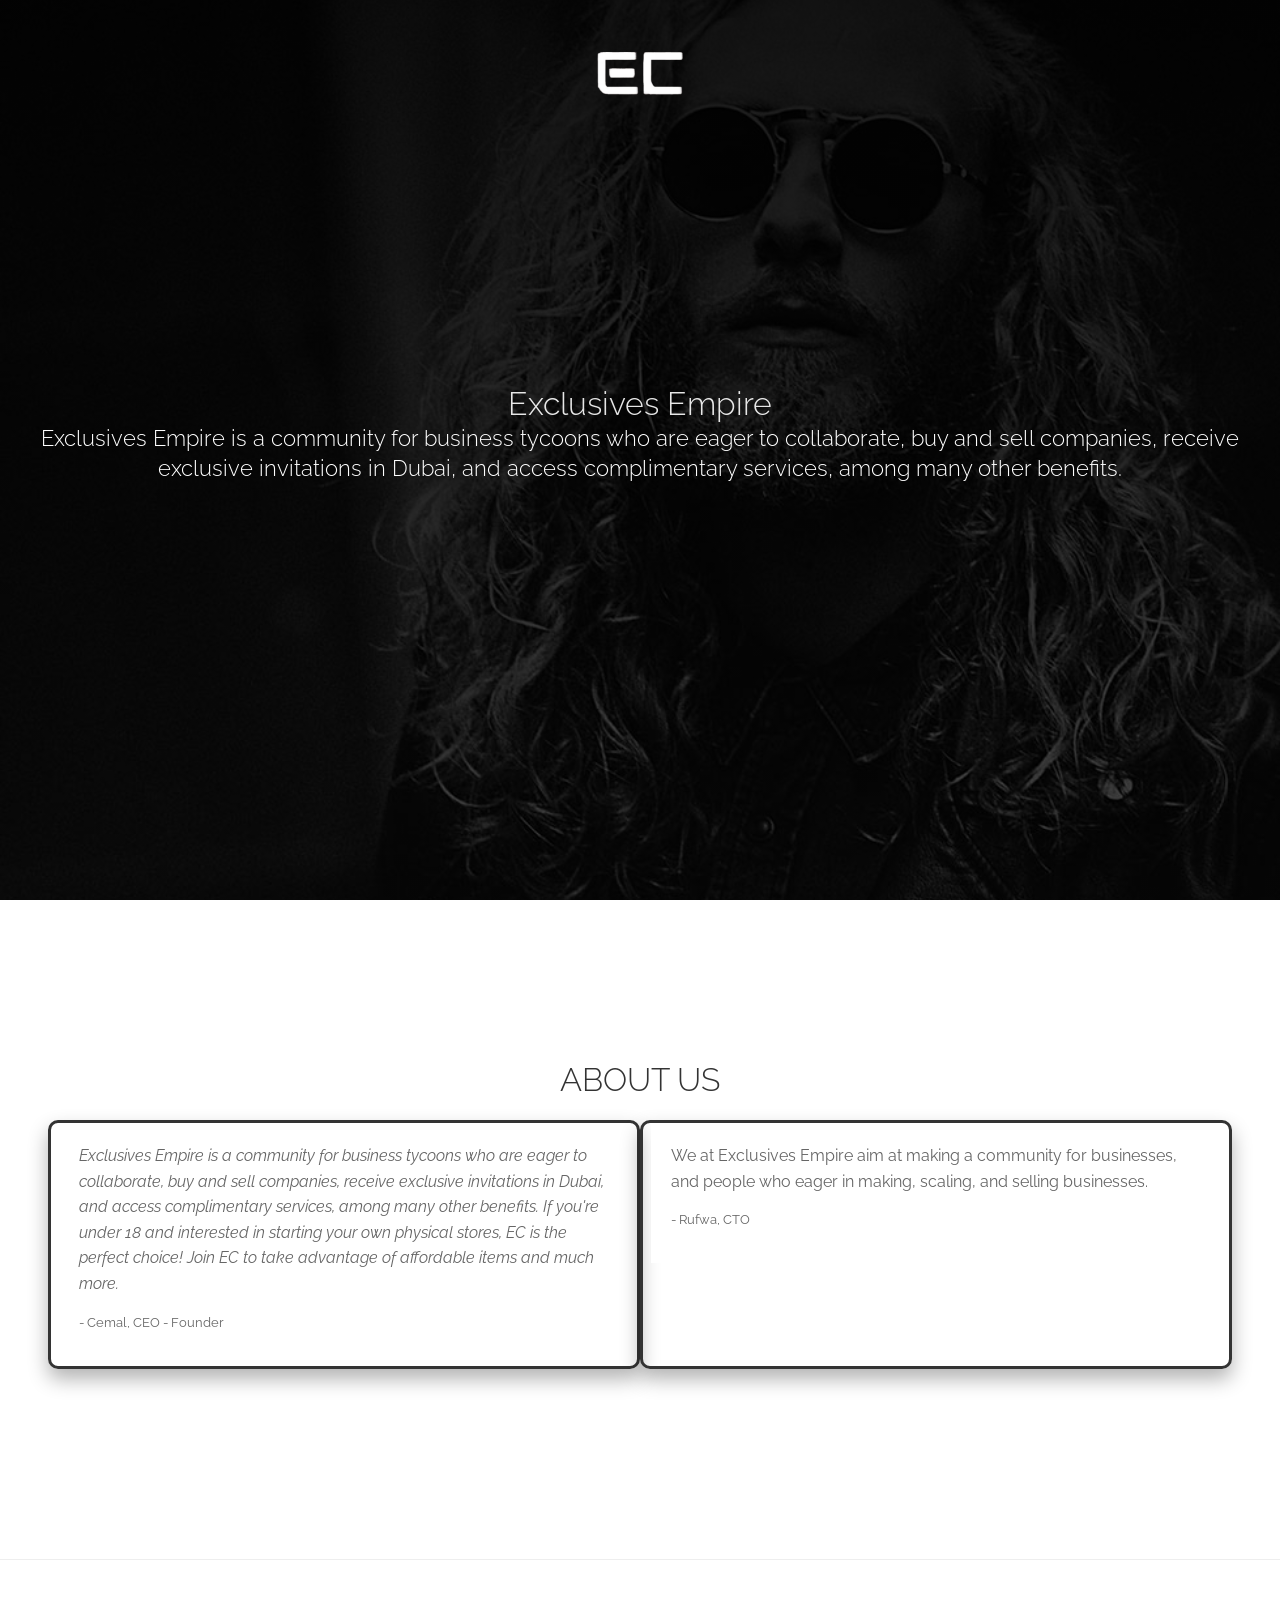
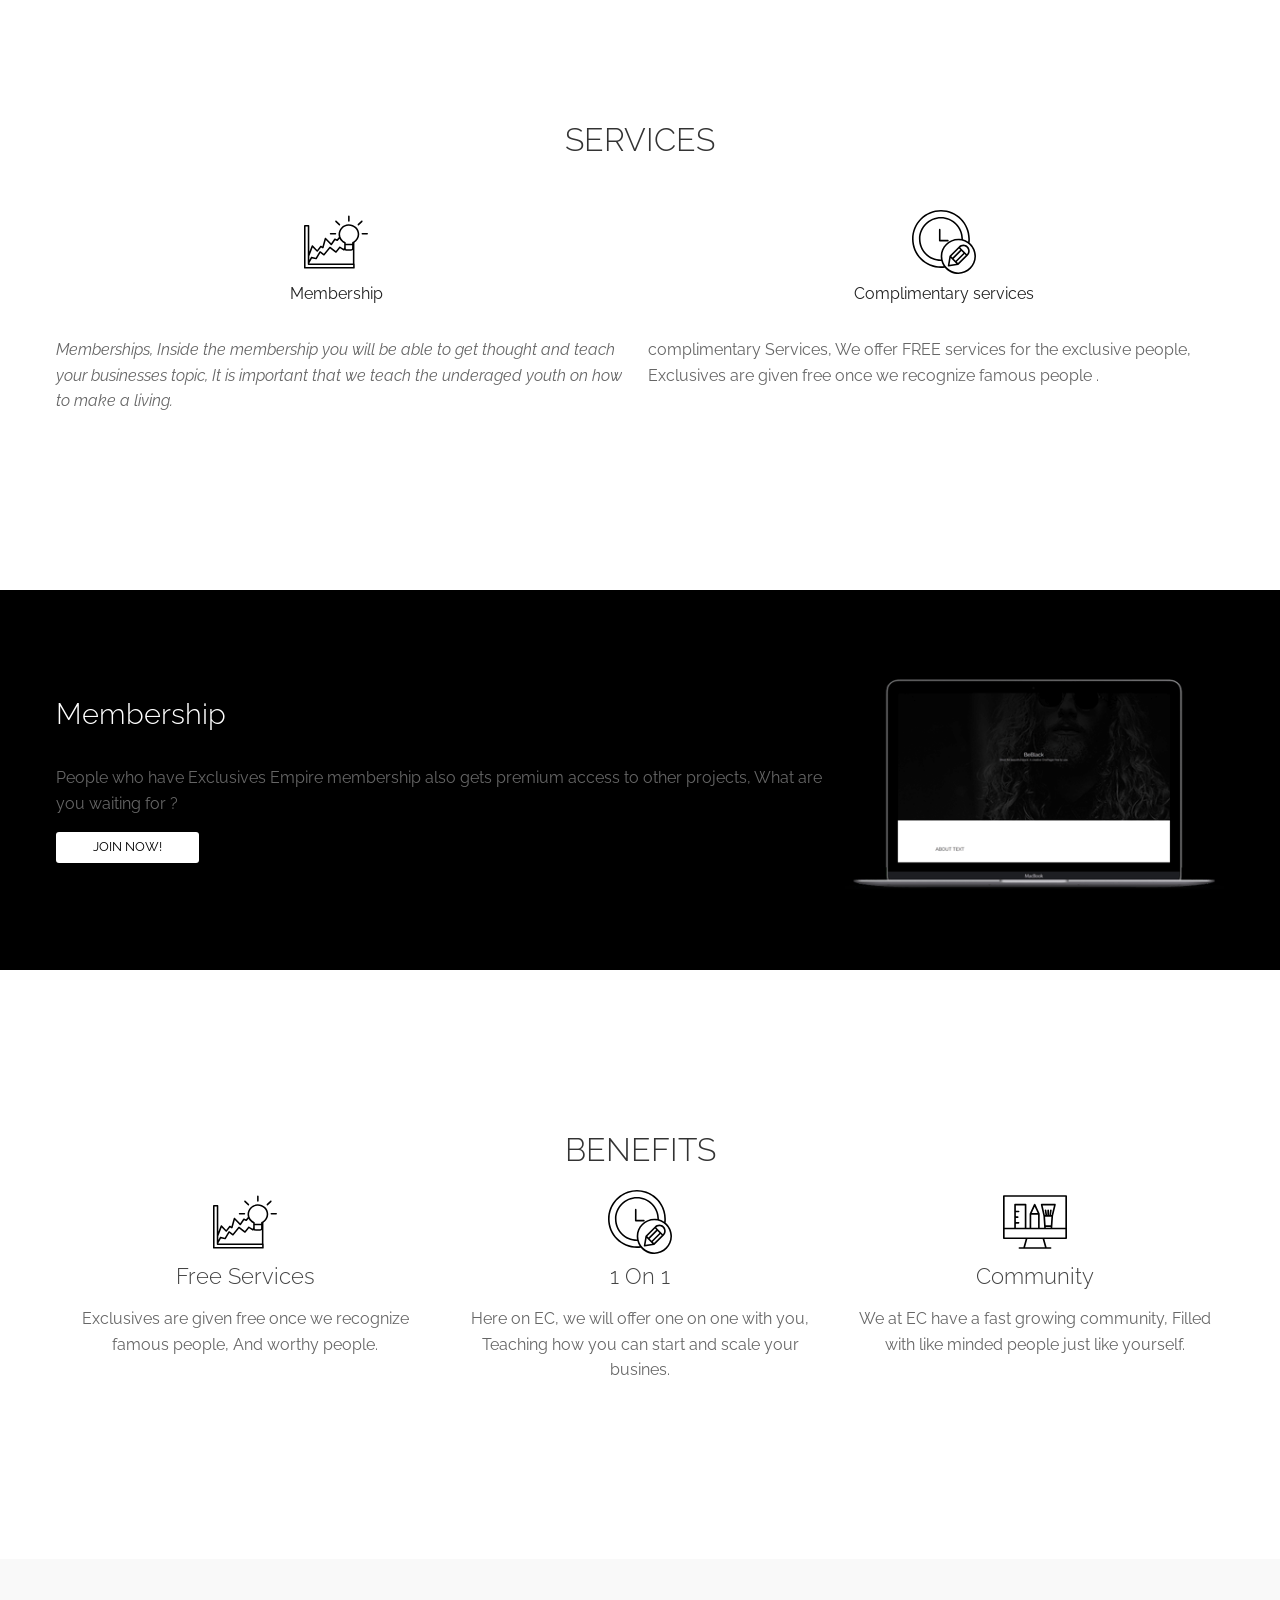
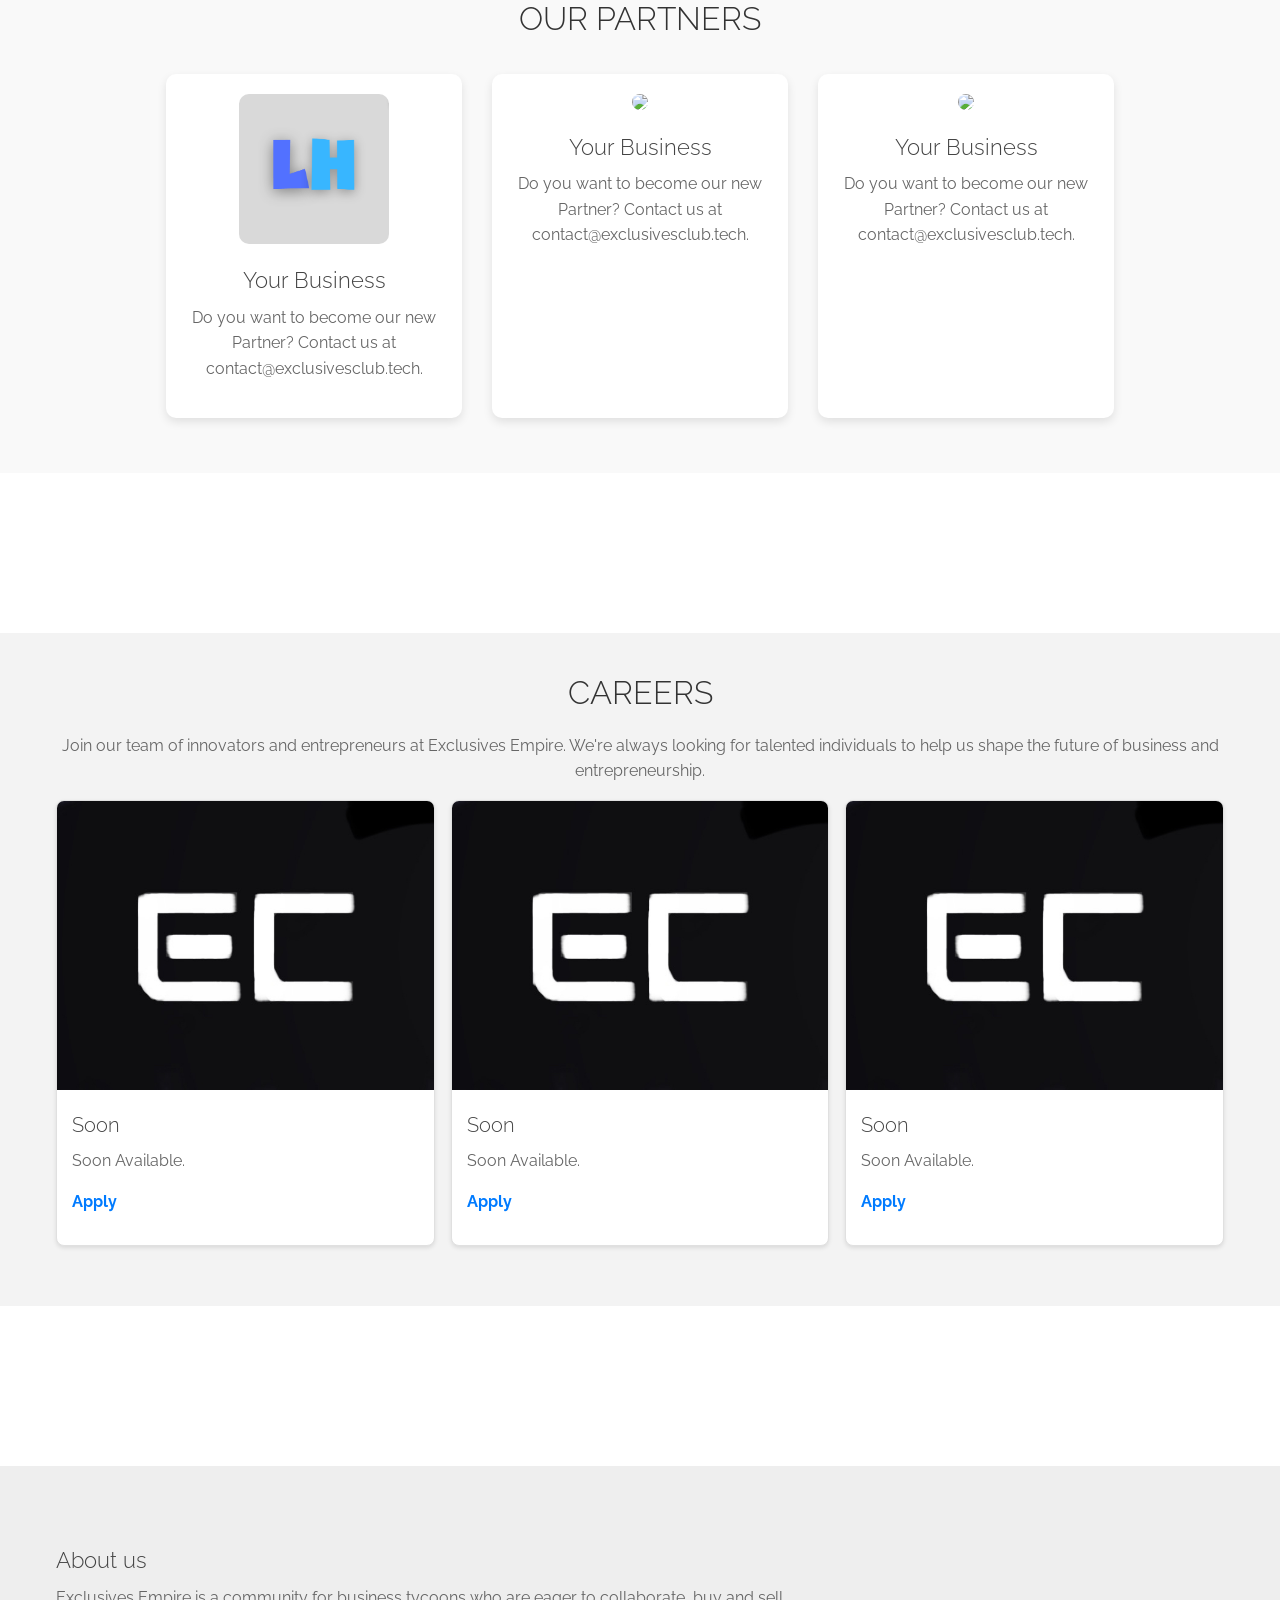
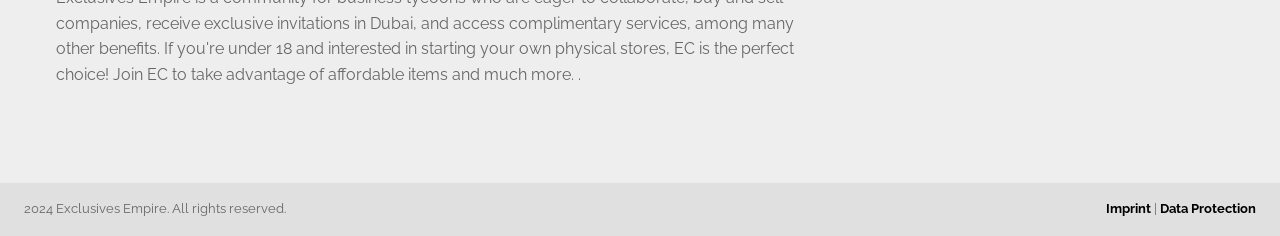
==== index.html @ 93f471e4 "first commit" ====
<!DOCTYPE html>
<html lang="de-DE" prefix="og: http://ogp.me/ns#">
    <meta charset="UTF-8">
    <title>Exclusives Empire</title>
    <link rel="icon" type="image/png" sizes="32x32" href="img/favicon.png">
    <link rel="stylesheet" type="text/css" href="css/normalize.min.css" media="all" />
    <link href="https://fonts.googleapis.com/css?family=Raleway&display=swap" rel="stylesheet">
    <link rel="stylesheet" type="text/css" href="css/flexboxgrid.css" media="all" />
    <link rel="stylesheet" type="text/css" href="css/theme.css" media="all" />
<meta name="viewport" content="width=device-width, initial-scale=1.0" />
</head>
<body>
    <header class="fade-in">
        <div class="navigation-bar flex middle-xs">
            <img src="img/eclogo.png" class="logo">
            <nav class="end-xs">
                <ul>
                    <li><a href="/index.html">Home</a></li>
                    <li><a href="/client-area.html">Membership</a></li>
                    <li><a href="/child-orgs.html">Child Organizations</a></li>
                    <li><a href="/news.html">News</a></li>



                </ul>
            </nav>
        </div>
        <div class="hero flex middle-xs" style="background-image: linear-gradient(rgba(0, 0, 0, 0.9), rgba(0, 0, 0, 0.7)), url('img/hero-image.jpg');
    ">
    <div class="hero-text ">
        <h1>Exclusives Empire</h1>
        <h4>Exclusives Empire is a community for business tycoons who are eager to collaborate, buy and sell companies, receive exclusive invitations in Dubai, and access complimentary services, among many other benefits.</h4>
    </div>
</div>
</header>
<div class="wrapper">
    <main>
        <section class="intro" id="about-us">
            <div class="container">
                <div class="row">
                    <div class="col-md center-xs">
                        <h2 class="section-title">About Us</h2>
                    </div>
                </div>
                <div class="row about-frames">
                    <div class="col-md-6 about-frame">
                        <div class="about-frame-content">
                            <p class="highlight">Exclusives Empire is a community for business tycoons who are eager to collaborate, buy and sell companies, receive exclusive invitations in Dubai, and access complimentary services, among many other benefits. If you're under 18 and interested in starting your own physical stores, EC is the perfect choice! Join EC to take advantage of affordable items and much more.</p>
                            <p class="author">- Cemal, CEO - Founder</p>
                        </div>
                    </div>
                    <div class="col-md-6 about-frame">
                        <div class="about-frame-content">
                            <p>We at Exclusives Empire aim at making a community for businesses, and people who eager in making, scaling, and selling businesses.</p>
                            <p class="author">- Rufwa, CTO</p>
                        </div>
                    </div>
                </div>
            </div>
        </section>
        
        <hr/>
        <section class="services" id="services">
            <div class="container">
                <div class="row">
                    <div class="col-md-12 center-xs">
                        <h2 class="section-title">Services</h2>
                    </div>
                </div>
                <div class="row icon-row">
                    <div class="col-xs center-xs">
                        <img src="img/001-achievement.svg" class="icon"><br/>
                        Membership
                    </div>
                    <div class="col-xs center-xs">
                        <img src="img/002-pencil.svg" class="icon"><br/>
                        Complimentary services
                    </div>

                </div>
                <div class="row margin-bottom ">
                    <div class="col-md">
                        <p class="highlight">Memberships, Inside the membership you will be able to get thought and teach your businesses topic, It is important that we teach the underaged youth on how to make a living.</p>
                    </div>
                    <div class="col-md">
                        <p>complimentary Services, We offer FREE services for the exclusive people, Exclusives are given free once we recognize famous people
                            .</p>
                    </div>
                </div>
            </div>
        </section>
        <section class="cta middle-xs">
            <div class="container">
                <div class="row middle-md">
                    <div class="col-md-8">
                        <h2>Membership</h2>
                        <p>People who have Exclusives Empire membership also gets premium access to other projects, What are you waiting for ?</p>
                        <a href="client-area.html"><button class="light">Join Now!</button></a>
                    </div>
                    <div class="col-md-4">
                        <img src="img/cta-display.png" class="display">
                    </div>
                </div>
            </div>
        </section>

            <section class="blurbs" id="benefits">
                <div class="container">
                    <div class="row">
                        <div class="col-md center-xs">
                            <h2 class="section-title">Benefits</h2>
                        </div>
                    </div>
                    <div class="row margin-bottom-small center-xs">
                        <div class="col-md">
                            <img src="img/001-achievement.svg" class="icon ">
                            <h3>Free Services</h3>
                            <p>Exclusives are given free once we recognize famous people, And worthy people.</p>
                        </div>
                        <div class="col-md">
                            <img src="img/002-pencil.svg" class="icon">
                            <h3>1 On 1</h3>
                            <p>Here on EC, we will offer one on one with you, Teaching how you can start and scale your busines. </p>
                        </div>
                        <div class="col-md">
                            <img src="img/003-idea.svg" class="icon">
                            <h3>Community</h3>
                            <p>We at EC have a fast growing community, Filled with like minded people just like yourself. </p>
                        </div>
                    </div>
                    </div>
                </div>
            </section>

            <section class="partners" id="partners">
                <div class="container">
                  <div class="row">
                    <div class="col-md center-xs">
                      <h2 class="section-title">Our Partners</h2>
                    </div>
                  </div>
                  <div class="row margin-bottom-small center-xs">
                    <div class="col-md-3 partner-card">
                      <img src="img/lunalogo.png" class="partner-logo">
                      <h3>Your Business</h3>
                      <p>Do you want to become our new Partner? Contact us at contact@exclusivesclub.tech.</p>
                    </div>
                    <div class="col-md-3 partner-card">
                      <img src="img/partner2-logo.png" class="partner-logo">
                      <h3>Your Business</h3>
                      <p>Do you want to become our new Partner? Contact us at contact@exclusivesclub.tech.</p>
                    </div>
                    <div class="col-md-3 partner-card">
                      <img src="img/partner2-logo.png" class="partner-logo">
                      <h3>Your Business</h3>
                      <p>Do you want to become our new Partner? Contact us at contact@exclusivesclub.tech.</p>
                    </div>
              </section>
              

            <section class="careers" id="careers">
                <div class="container">
                    <div class="row">
                        <div class="col-md center-xs">
                            <h2 class="section-title">Careers</h2>
                        </div>
                    </div>
                    <div class="row margin-bottom-small center-xs">
                        <div class="col-md-12">
                            <p>Join our team of innovators and entrepreneurs at Exclusives Empire. We're always looking for talented individuals to help us shape the future of business and entrepreneurship.</p>
                        </div>
                    </div>
            
                    <div class="row job-listing">
                        <div class="col-md-4">
                            <div class="card">
                                <img src="img/eclogowb.jpeg" class="card-img-top" alt="Job 1">
                                <div class="card-body">
                                    <h3 class="card-title">Soon</h3>
                                    <p class="card-text">Soon Available.</p>
                                    <p><a href="mailto:careers@exclusivesclub.com">Apply</a></p>
                                </div>
                            </div>
                        </div>
            
                        <div class="col-md-4">
                            <div class="card">
                                <img src="img/eclogowb.jpeg" class="card-img-top" alt="Job 2">
                                <div class="card-body">
                                    <h3 class="card-title">Soon</h3>
                                    <p class="card-text">Soon Available.</p>
                                    <p><a href="mailto:careers@exclusivesclub.com">Apply</a></p>
                                </div>
                            </div>
                        </div>
            
                        <div class="col-md-4">
                            <div class="card">
                                <img src="img/eclogowb.jpeg" class="card-img-top" alt="Job 3">
                                <div class="card-body">
                                    <h3 class="card-title">Soon</h3>
                                    <p class="card-text">Soon Available.</p>
                                    <p><a href="mailto:careers@exclusivesclub.com">Apply</a></p>
                                </div>
                            </div>
                        </div>
                    </div>
                </div>
            </section>
            
        </main>
    </div>
    <footer>
        <div class="container">
            <div class="row">
                <div class="col-md center-xs">
                </div>
            </div>
            <div class="row margin-bottom-small">
                <div class="col-md-8">
                    <h3>About us</h3>
                    <p>Exclusives Empire is a community for business tycoons who are eager to collaborate, buy and sell companies, receive exclusive invitations in Dubai, and access complimentary services, among many other benefits. If you're under 18 and interested in starting your own physical stores, EC is the perfect choice! Join EC to take advantage of affordable items and much more.
                        .</p>
                </div>

            </div>
        </div>
    </footer>

    <div class="row secondary-footer">
        <div class="col-md">
         <p>2024 Exclusives Empire. All rights reserved.</p>                
     </div>
     <div class="col-md end-md">
         <p><a href="#">Imprint</a> | <a href="#">Data Protection</a></p>                
     </div>
 </div>
 <script src="https://cdn.polyfill.io/v2/polyfill.min.js?callback=polyfillsAreLoaded" defer></script>
 <script src="https://ajax.googleapis.com/ajax/libs/jquery/3.4.1/jquery.min.js"></script>
 <script src="js/script.js" defer></script>
</body>
</html>
---- css/flexboxgrid.css ----
.container-fluid,
.container {
  margin-right: auto;
  margin-left: auto;
}

.container-fluid {
  padding-right: 2rem;
  padding-left: 2rem;
}

.row {
  box-sizing: border-box;
  display: -webkit-box;
  display: -ms-flexbox;
  display: flex;
  -webkit-box-flex: 0;
  -ms-flex: 0 1 auto;
  flex: 0 1 auto;
  -webkit-box-orient: horizontal;
  -webkit-box-direction: normal;
  -ms-flex-direction: row;
  flex-direction: row;
  -ms-flex-wrap: wrap;
  flex-wrap: wrap;
  margin-right: -0.5rem;
  margin-left: -0.5rem;
}

.row.reverse {
  -webkit-box-orient: horizontal;
  -webkit-box-direction: reverse;
  -ms-flex-direction: row-reverse;
  flex-direction: row-reverse;
}

.col.reverse {
  -webkit-box-orient: vertical;
  -webkit-box-direction: reverse;
  -ms-flex-direction: column-reverse;
  flex-direction: column-reverse;
}

.col-xs,
.col-xs-1,
.col-xs-2,
.col-xs-3,
.col-xs-4,
.col-xs-5,
.col-xs-6,
.col-xs-7,
.col-xs-8,
.col-xs-9,
.col-xs-10,
.col-xs-11,
.col-xs-12,
.col-xs-offset-0,
.col-xs-offset-1,
.col-xs-offset-2,
.col-xs-offset-3,
.col-xs-offset-4,
.col-xs-offset-5,
.col-xs-offset-6,
.col-xs-offset-7,
.col-xs-offset-8,
.col-xs-offset-9,
.col-xs-offset-10,
.col-xs-offset-11,
.col-xs-offset-12 {
  box-sizing: border-box;
  -webkit-box-flex: 0;
  -ms-flex: 0 0 auto;
  flex: 0 0 auto;
  padding-right: 0.5rem;
  padding-left: 0.5rem;
}

.col-xs {
  -webkit-box-flex: 1;
  -ms-flex-positive: 1;
  flex-grow: 1;
  -ms-flex-preferred-size: 0;
  flex-basis: 0;
  max-width: 100%;
}

.col-xs-1 {
  -ms-flex-preferred-size: 8.33333333%;
  flex-basis: 8.33333333%;
  max-width: 8.33333333%;
}

.col-xs-2 {
  -ms-flex-preferred-size: 16.66666667%;
  flex-basis: 16.66666667%;
  max-width: 16.66666667%;
}

.col-xs-3 {
  -ms-flex-preferred-size: 25%;
  flex-basis: 25%;
  max-width: 25%;
}

.col-xs-4 {
  -ms-flex-preferred-size: 33.33333333%;
  flex-basis: 33.33333333%;
  max-width: 33.33333333%;
}

.col-xs-5 {
  -ms-flex-preferred-size: 41.66666667%;
  flex-basis: 41.66666667%;
  max-width: 41.66666667%;
}

.col-xs-6 {
  -ms-flex-preferred-size: 50%;
  flex-basis: 50%;
  max-width: 50%;
}

.col-xs-7 {
  -ms-flex-preferred-size: 58.33333333%;
  flex-basis: 58.33333333%;
  max-width: 58.33333333%;
}

.col-xs-8 {
  -ms-flex-preferred-size: 66.66666667%;
  flex-basis: 66.66666667%;
  max-width: 66.66666667%;
}

.col-xs-9 {
  -ms-flex-preferred-size: 75%;
  flex-basis: 75%;
  max-width: 75%;
}

.col-xs-10 {
  -ms-flex-preferred-size: 83.33333333%;
  flex-basis: 83.33333333%;
  max-width: 83.33333333%;
}

.col-xs-11 {
  -ms-flex-preferred-size: 91.66666667%;
  flex-basis: 91.66666667%;
  max-width: 91.66666667%;
}

.col-xs-12 {
  -ms-flex-preferred-size: 100%;
  flex-basis: 100%;
  max-width: 100%;
}

.col-xs-offset-0 {
  margin-left: 0;
}

.col-xs-offset-1 {
  margin-left: 8.33333333%;
}

.col-xs-offset-2 {
  margin-left: 16.66666667%;
}

.col-xs-offset-3 {
  margin-left: 25%;
}

.col-xs-offset-4 {
  margin-left: 33.33333333%;
}

.col-xs-offset-5 {
  margin-left: 41.66666667%;
}

.col-xs-offset-6 {
  margin-left: 50%;
}

.col-xs-offset-7 {
  margin-left: 58.33333333%;
}

.col-xs-offset-8 {
  margin-left: 66.66666667%;
}

.col-xs-offset-9 {
  margin-left: 75%;
}

.col-xs-offset-10 {
  margin-left: 83.33333333%;
}

.col-xs-offset-11 {
  margin-left: 91.66666667%;
}

.start-xs {
  -webkit-box-pack: start;
  -ms-flex-pack: start;
  justify-content: flex-start;
  text-align: start;
}

.center-xs {
  -webkit-box-pack: center;
  -ms-flex-pack: center;
  justify-content: center;
  text-align: center;
}

.end-xs {
  -webkit-box-pack: end;
  -ms-flex-pack: end;
  justify-content: flex-end;
  text-align: end;
}

.top-xs {
  -webkit-box-align: start;
  -ms-flex-align: start;
  align-items: flex-start;
}

.middle-xs {
  -webkit-box-align: center;
  -ms-flex-align: center;
  align-items: center;
}

.bottom-xs {
  -webkit-box-align: end;
  -ms-flex-align: end;
  align-items: flex-end;
}

.around-xs {
  -ms-flex-pack: distribute;
  justify-content: space-around;
}

.between-xs {
  -webkit-box-pack: justify;
  -ms-flex-pack: justify;
  justify-content: space-between;
}

.first-xs {
  -webkit-box-ordinal-group: 0;
  -ms-flex-order: -1;
  order: -1;
}

.last-xs {
  -webkit-box-ordinal-group: 2;
  -ms-flex-order: 1;
  order: 1;
}

@media only screen and (min-width: 48em) {
  .container {
    width: 49rem;
  }

  .col-sm,
  .col-sm-1,
  .col-sm-2,
  .col-sm-3,
  .col-sm-4,
  .col-sm-5,
  .col-sm-6,
  .col-sm-7,
  .col-sm-8,
  .col-sm-9,
  .col-sm-10,
  .col-sm-11,
  .col-sm-12,
  .col-sm-offset-0,
  .col-sm-offset-1,
  .col-sm-offset-2,
  .col-sm-offset-3,
  .col-sm-offset-4,
  .col-sm-offset-5,
  .col-sm-offset-6,
  .col-sm-offset-7,
  .col-sm-offset-8,
  .col-sm-offset-9,
  .col-sm-offset-10,
  .col-sm-offset-11,
  .col-sm-offset-12 {
    box-sizing: border-box;
    -webkit-box-flex: 0;
    -ms-flex: 0 0 auto;
    flex: 0 0 auto;
    padding-right: 0.5rem;
    padding-left: 0.5rem;
  }

  .col-sm {
    -webkit-box-flex: 1;
    -ms-flex-positive: 1;
    flex-grow: 1;
    -ms-flex-preferred-size: 0;
    flex-basis: 0;
    max-width: 100%;
  }

  .col-sm-1 {
    -ms-flex-preferred-size: 8.33333333%;
    flex-basis: 8.33333333%;
    max-width: 8.33333333%;
  }

  .col-sm-2 {
    -ms-flex-preferred-size: 16.66666667%;
    flex-basis: 16.66666667%;
    max-width: 16.66666667%;
  }

  .col-sm-3 {
    -ms-flex-preferred-size: 25%;
    flex-basis: 25%;
    max-width: 25%;
  }

  .col-sm-4 {
    -ms-flex-preferred-size: 33.33333333%;
    flex-basis: 33.33333333%;
    max-width: 33.33333333%;
  }

  .col-sm-5 {
    -ms-flex-preferred-size: 41.66666667%;
    flex-basis: 41.66666667%;
    max-width: 41.66666667%;
  }

  .col-sm-6 {
    -ms-flex-preferred-size: 50%;
    flex-basis: 50%;
    max-width: 50%;
  }

  .col-sm-7 {
    -ms-flex-preferred-size: 58.33333333%;
    flex-basis: 58.33333333%;
    max-width: 58.33333333%;
  }

  .col-sm-8 {
    -ms-flex-preferred-size: 66.66666667%;
    flex-basis: 66.66666667%;
    max-width: 66.66666667%;
  }

  .col-sm-9 {
    -ms-flex-preferred-size: 75%;
    flex-basis: 75%;
    max-width: 75%;
  }

  .col-sm-10 {
    -ms-flex-preferred-size: 83.33333333%;
    flex-basis: 83.33333333%;
    max-width: 83.33333333%;
  }

  .col-sm-11 {
    -ms-flex-preferred-size: 91.66666667%;
    flex-basis: 91.66666667%;
    max-width: 91.66666667%;
  }

  .col-sm-12 {
    -ms-flex-preferred-size: 100%;
    flex-basis: 100%;
    max-width: 100%;
  }

  .col-sm-offset-0 {
    margin-left: 0;
  }

  .col-sm-offset-1 {
    margin-left: 8.33333333%;
  }

  .col-sm-offset-2 {
    margin-left: 16.66666667%;
  }

  .col-sm-offset-3 {
    margin-left: 25%;
  }

  .col-sm-offset-4 {
    margin-left: 33.33333333%;
  }

  .col-sm-offset-5 {
    margin-left: 41.66666667%;
  }

  .col-sm-offset-6 {
    margin-left: 50%;
  }

  .col-sm-offset-7 {
    margin-left: 58.33333333%;
  }

  .col-sm-offset-8 {
    margin-left: 66.66666667%;
  }

  .col-sm-offset-9 {
    margin-left: 75%;
  }

  .col-sm-offset-10 {
    margin-left: 83.33333333%;
  }

  .col-sm-offset-11 {
    margin-left: 91.66666667%;
  }

  .start-sm {
    -webkit-box-pack: start;
    -ms-flex-pack: start;
    justify-content: flex-start;
    text-align: start;
  }

  .center-sm {
    -webkit-box-pack: center;
    -ms-flex-pack: center;
    justify-content: center;
    text-align: center;
  }

  .end-sm {
    -webkit-box-pack: end;
    -ms-flex-pack: end;
    justify-content: flex-end;
    text-align: end;
  }

  .top-sm {
    -webkit-box-align: start;
    -ms-flex-align: start;
    align-items: flex-start;
  }

  .middle-sm {
    -webkit-box-align: center;
    -ms-flex-align: center;
    align-items: center;
  }

  .bottom-sm {
    -webkit-box-align: end;
    -ms-flex-align: end;
    align-items: flex-end;
  }

  .around-sm {
    -ms-flex-pack: distribute;
    justify-content: space-around;
  }

  .between-sm {
    -webkit-box-pack: justify;
    -ms-flex-pack: justify;
    justify-content: space-between;
  }

  .first-sm {
    -webkit-box-ordinal-group: 0;
    -ms-flex-order: -1;
    order: -1;
  }

  .last-sm {
    -webkit-box-ordinal-group: 2;
    -ms-flex-order: 1;
    order: 1;
  }
}

@media only screen and (min-width: 64em) {
  .container {
    width: 65rem;
  }

  .col-md,
  .col-md-1,
  .col-md-2,
  .col-md-3,
  .col-md-4,
  .col-md-5,
  .col-md-6,
  .col-md-7,
  .col-md-8,
  .col-md-9,
  .col-md-10,
  .col-md-11,
  .col-md-12,
  .col-md-offset-0,
  .col-md-offset-1,
  .col-md-offset-2,
  .col-md-offset-3,
  .col-md-offset-4,
  .col-md-offset-5,
  .col-md-offset-6,
  .col-md-offset-7,
  .col-md-offset-8,
  .col-md-offset-9,
  .col-md-offset-10,
  .col-md-offset-11,
  .col-md-offset-12 {
    box-sizing: border-box;
    -webkit-box-flex: 0;
    -ms-flex: 0 0 auto;
    flex: 0 0 auto;
    padding-right: 0.5rem;
    padding-left: 0.5rem;
  }

  .col-md {
    -webkit-box-flex: 1;
    -ms-flex-positive: 1;
    flex-grow: 1;
    -ms-flex-preferred-size: 0;
    flex-basis: 0;
    max-width: 100%;
  }

  .col-md-1 {
    -ms-flex-preferred-size: 8.33333333%;
    flex-basis: 8.33333333%;
    max-width: 8.33333333%;
  }

  .col-md-2 {
    -ms-flex-preferred-size: 16.66666667%;
    flex-basis: 16.66666667%;
    max-width: 16.66666667%;
  }

  .col-md-3 {
    -ms-flex-preferred-size: 25%;
    flex-basis: 25%;
    max-width: 25%;
  }

  .col-md-4 {
    -ms-flex-preferred-size: 33.33333333%;
    flex-basis: 33.33333333%;
    max-width: 33.33333333%;
  }

  .col-md-5 {
    -ms-flex-preferred-size: 41.66666667%;
    flex-basis: 41.66666667%;
    max-width: 41.66666667%;
  }

  .col-md-6 {
    -ms-flex-preferred-size: 50%;
    flex-basis: 50%;
    max-width: 50%;
  }

  .col-md-7 {
    -ms-flex-preferred-size: 58.33333333%;
    flex-basis: 58.33333333%;
    max-width: 58.33333333%;
  }

  .col-md-8 {
    -ms-flex-preferred-size: 66.66666667%;
    flex-basis: 66.66666667%;
    max-width: 66.66666667%;
  }

  .col-md-9 {
    -ms-flex-preferred-size: 75%;
    flex-basis: 75%;
    max-width: 75%;
  }

  .col-md-10 {
    -ms-flex-preferred-size: 83.33333333%;
    flex-basis: 83.33333333%;
    max-width: 83.33333333%;
  }

  .col-md-11 {
    -ms-flex-preferred-size: 91.66666667%;
    flex-basis: 91.66666667%;
    max-width: 91.66666667%;
  }

  .col-md-12 {
    -ms-flex-preferred-size: 100%;
    flex-basis: 100%;
    max-width: 100%;
  }

  .col-md-offset-0 {
    margin-left: 0;
  }

  .col-md-offset-1 {
    margin-left: 8.33333333%;
  }

  .col-md-offset-2 {
    margin-left: 16.66666667%;
  }

  .col-md-offset-3 {
    margin-left: 25%;
  }

  .col-md-offset-4 {
    margin-left: 33.33333333%;
  }

  .col-md-offset-5 {
    margin-left: 41.66666667%;
  }

  .col-md-offset-6 {
    margin-left: 50%;
  }

  .col-md-offset-7 {
    margin-left: 58.33333333%;
  }

  .col-md-offset-8 {
    margin-left: 66.66666667%;
  }

  .col-md-offset-9 {
    margin-left: 75%;
  }

  .col-md-offset-10 {
    margin-left: 83.33333333%;
  }

  .col-md-offset-11 {
    margin-left: 91.66666667%;
  }

  .start-md {
    -webkit-box-pack: start;
    -ms-flex-pack: start;
    justify-content: flex-start;
    text-align: start;
  }

  .center-md {
    -webkit-box-pack: center;
    -ms-flex-pack: center;
    justify-content: center;
    text-align: center;
  }

  .end-md {
    -webkit-box-pack: end;
    -ms-flex-pack: end;
    justify-content: flex-end;
    text-align: end;
  }

  .top-md {
    -webkit-box-align: start;
    -ms-flex-align: start;
    align-items: flex-start;
  }

  .middle-md {
    -webkit-box-align: center;
    -ms-flex-align: center;
    align-items: center;
  }

  .bottom-md {
    -webkit-box-align: end;
    -ms-flex-align: end;
    align-items: flex-end;
  }

  .around-md {
    -ms-flex-pack: distribute;
    justify-content: space-around;
  }

  .between-md {
    -webkit-box-pack: justify;
    -ms-flex-pack: justify;
    justify-content: space-between;
  }

  .first-md {
    -webkit-box-ordinal-group: 0;
    -ms-flex-order: -1;
    order: -1;
  }

  .last-md {
    -webkit-box-ordinal-group: 2;
    -ms-flex-order: 1;
    order: 1;
  }
}

@media only screen and (min-width: 75em) {
  .container {
    width: 76rem;
  }

  .col-lg,
  .col-lg-1,
  .col-lg-2,
  .col-lg-3,
  .col-lg-4,
  .col-lg-5,
  .col-lg-6,
  .col-lg-7,
  .col-lg-8,
  .col-lg-9,
  .col-lg-10,
  .col-lg-11,
  .col-lg-12,
  .col-lg-offset-0,
  .col-lg-offset-1,
  .col-lg-offset-2,
  .col-lg-offset-3,
  .col-lg-offset-4,
  .col-lg-offset-5,
  .col-lg-offset-6,
  .col-lg-offset-7,
  .col-lg-offset-8,
  .col-lg-offset-9,
  .col-lg-offset-10,
  .col-lg-offset-11,
  .col-lg-offset-12 {
    box-sizing: border-box;
    -webkit-box-flex: 0;
    -ms-flex: 0 0 auto;
    flex: 0 0 auto;
    padding-right: 0.5rem;
    padding-left: 0.5rem;
  }

  .col-lg {
    -webkit-box-flex: 1;
    -ms-flex-positive: 1;
    flex-grow: 1;
    -ms-flex-preferred-size: 0;
    flex-basis: 0;
    max-width: 100%;
  }

  .col-lg-1 {
    -ms-flex-preferred-size: 8.33333333%;
    flex-basis: 8.33333333%;
    max-width: 8.33333333%;
  }

  .col-lg-2 {
    -ms-flex-preferred-size: 16.66666667%;
    flex-basis: 16.66666667%;
    max-width: 16.66666667%;
  }

  .col-lg-3 {
    -ms-flex-preferred-size: 25%;
    flex-basis: 25%;
    max-width: 25%;
  }

  .col-lg-4 {
    -ms-flex-preferred-size: 33.33333333%;
    flex-basis: 33.33333333%;
    max-width: 33.33333333%;
  }

  .col-lg-5 {
    -ms-flex-preferred-size: 41.66666667%;
    flex-basis: 41.66666667%;
    max-width: 41.66666667%;
  }

  .col-lg-6 {
    -ms-flex-preferred-size: 50%;
    flex-basis: 50%;
    max-width: 50%;
  }

  .col-lg-7 {
    -ms-flex-preferred-size: 58.33333333%;
    flex-basis: 58.33333333%;
    max-width: 58.33333333%;
  }

  .col-lg-8 {
    -ms-flex-preferred-size: 66.66666667%;
    flex-basis: 66.66666667%;
    max-width: 66.66666667%;
  }

  .col-lg-9 {
    -ms-flex-preferred-size: 75%;
    flex-basis: 75%;
    max-width: 75%;
  }

  .col-lg-10 {
    -ms-flex-preferred-size: 83.33333333%;
    flex-basis: 83.33333333%;
    max-width: 83.33333333%;
  }

  .col-lg-11 {
    -ms-flex-preferred-size: 91.66666667%;
    flex-basis: 91.66666667%;
    max-width: 91.66666667%;
  }

  .col-lg-12 {
    -ms-flex-preferred-size: 100%;
    flex-basis: 100%;
    max-width: 100%;
  }

  .col-lg-offset-0 {
    margin-left: 0;
  }

  .col-lg-offset-1 {
    margin-left: 8.33333333%;
  }

  .col-lg-offset-2 {
    margin-left: 16.66666667%;
  }

  .col-lg-offset-3 {
    margin-left: 25%;
  }

  .col-lg-offset-4 {
    margin-left: 33.33333333%;
  }

  .col-lg-offset-5 {
    margin-left: 41.66666667%;
  }

  .col-lg-offset-6 {
    margin-left: 50%;
  }

  .col-lg-offset-7 {
    margin-left: 58.33333333%;
  }

  .col-lg-offset-8 {
    margin-left: 66.66666667%;
  }

  .col-lg-offset-9 {
    margin-left: 75%;
  }

  .col-lg-offset-10 {
    margin-left: 83.33333333%;
  }

  .col-lg-offset-11 {
    margin-left: 91.66666667%;
  }

  .start-lg {
    -webkit-box-pack: start;
    -ms-flex-pack: start;
    justify-content: flex-start;
    text-align: start;
  }

  .center-lg {
    -webkit-box-pack: center;
    -ms-flex-pack: center;
    justify-content: center;
    text-align: center;
  }

  .end-lg {
    -webkit-box-pack: end;
    -ms-flex-pack: end;
    justify-content: flex-end;
    text-align: end;
  }

  .top-lg {
    -webkit-box-align: start;
    -ms-flex-align: start;
    align-items: flex-start;
  }

  .middle-lg {
    -webkit-box-align: center;
    -ms-flex-align: center;
    align-items: center;
  }

  .bottom-lg {
    -webkit-box-align: end;
    -ms-flex-align: end;
    align-items: flex-end;
  }

  .around-lg {
    -ms-flex-pack: distribute;
    justify-content: space-around;
  }

  .between-lg {
    -webkit-box-pack: justify;
    -ms-flex-pack: justify;
    justify-content: space-between;
  }

  .first-lg {
    -webkit-box-ordinal-group: 0;
    -ms-flex-order: -1;
    order: -1;
  }

  .last-lg {
    -webkit-box-ordinal-group: 2;
    -ms-flex-order: 1;
    order: 1;
  }
}
---- css/theme.css ----
html {
	-webkit-box-sizing: border-box;
	-moz-box-sizing: border-box;
	box-sizing: border-box;
	scroll-behavior: smooth;
}

*,
*::before,
*::after {
	-webkit-box-sizing: inherit;
	-moz-box-sizing: inherit;
	box-sizing: inherit;
}

body {
	font-size: 1.0em; /* currently ems cause chrome bug misinterpreting rems on body element */
	line-height: 1.6;
	font-weight: 400;
	font-family: "Raleway", "HelveticaNeue", "Helvetica Neue", Helvetica, Arial, sans-serif;
	color: #222; 
}

/* Typography
–––––––––––––––––––––––––––––––––––––––––––––––––– */
h1, h2, h3, h4, h5, h6 {
	margin-top: 0;
	margin-bottom: 2rem;
	font-weight: 300; 
}
h1 { font-size: 2.0rem; line-height: 1.2; }
h2 { font-size: 1.8rem; line-height: 1.25;}
h3 { font-size: 1.6rem; line-height: 1.3;}
h4 { font-size: 1.4rem; line-height: 1.35;}
h5 { font-size: 1.2rem; line-height: 1.5;}
h6 { font-size: 1.0rem; line-height: 1.6;}


p {
	margin-top: 0; 
}


/* Links
–––––––––––––––––––––––––––––––––––––––––––––––––– */
a {
	color: #1EAEDB; 
}
a:hover {
	color: #0FA0CE; 
}

img {
	width: 100%;
	height: auto;
}

section {
	margin: 10rem auto;
}

button {
	background-color: #000;
	border: none;
	border-radius: 3px;
	color: #fff;
	height: auto;
	padding: 8px 37px;
	font-weight: 400;
	text-transform: uppercase;
	text-decoration: none;
	text-align: center;
	vertical-align: middle;
	transition: all 0.5s ease;
	cursor: pointer;
	font-size: 0.8rem;
}


button:hover, button:focus {
	background-color: #fff;
	color: #000;
}

button.light {
	background-color: #fff;
	color: #000;
}

button.light:hover, button.light:focus {
	background-color: #000;
	color: #fff;
}

.margin-bottom {
	margin-bottom: 5rem;
}

.margin-bottom-small {
	margin-bottom: 1rem;
}

.padding-small {
	padding: 1rem;
}

hr {
	border: 0;
	border-top: 1px solid #eee;
}

.section-title {
	margin-bottom: 70px;
	text-transform: uppercase;
}


.flex {display: flex;}


.navigation-bar {
	position: absolute;
	z-index: 999;
	width: 100%;

}

.navigation-bar .logo{
	max-width: 180px;
	display: inline-block;
	padding: 1rem;
}

.navigation-bar nav{
	display: inline-block;
	width: 100%;
}


.navigation-bar nav ul li{
	display: inline-block;
}

.navigation-bar nav a{
	color: #fff;
	text-decoration: none;
	margin-right: 1rem;
}


.hero {
	background-position: center;
	background-repeat: no-repeat;
	background-size: cover;
	position: relative;
	background-color: #000;
	color: #fff;
	overflow: hidden;
}

.hero h1 {
	margin: 0;
	opacity: .9;
}


.hero-text {
	padding: 25px; 
	text-align: center;
	width: 100%;
}

.hero-text p {
	margin: 0;
	opacity: .7;
}

.highlight {
	font-style: italic;
}

.author {
	font-size: 0.8rem; 
}

.team .team-name {
	text-align: center;
}

.team .team-name .position{
	opacity: .7;
}

.team .team-icon {
	max-width: 16px;
}


/* Hover */

.hover-outer-box {
	position: relative;
	display: flex;
	align-content: stretch;
	align-items: stretch;
}

.hover-outer-box .hover-inner-box {
	background: rgba(0, 0, 0, 0.9);
	height: 100%;
	width: 100%;
	opacity: 0;
	top: 0;
	left: 0;
	position: absolute;
	padding: 0;
	transition: opacity .5s;
	color: #fff;
	display: flex;
	align-items: center;
}

.hover-outer-box:hover .hover-inner-box {
	opacity: .9;
	transition: opacity .5s;
}

.hover-outer-box .hover-inner-box .hover-content{
	text-align: center;
	width: 100%;
	padding: 1rem;
}


/* Serivces */

.services .icon-row {
	padding: 30px 0;
}

.services .icon {
	max-width: 64px;
}


/* cta */


.cta {
	background-color: #000;
	padding: 60px 0;
	color: #fff;
}


.cta .display {
	margin-top: -100px;
}

/* blurbs */

.blurbs .icon {
	max-width: 64px;
}

.blurbs h3 {
	margin-bottom: 1rem;
}


/* newsletter */

.newsletter{
	background-color: #eee;
	padding: 60px 0;
}

.newsletter h2 {
	font-size: 1.2rem;
	margin-bottom: 1rem;
	text-transform: uppercase;
}



.newsletter form{
	align-content: center;
}

.newsletter input {
	width: 150px;
	margin-right: 1rem;
	background-color: #fff;
}


/* contact */


.contact .col-md {
	padding: 1rem;
}

/* forms */

input, textarea {
	background-color: #eee;
	width: 100%;
	padding: 1rem;
	border: 0;
	border-radius: 3px;
	-webkit-box-sizing: border-box;
	-moz-box-sizing: border-box;
	box-sizing: border-box;
}

[type="button"], [type="reset"], [type="submit"] {
	-webkit-appearance: button;
	background-color: #000;
	color: #fff;
	cursor: pointer;
	transition-property: background;
	transition-duration: 0.5s;
	transition-timing-function: ease;

}

[type="button"]:hover, [type="reset"]:hover, [type="submit"]:hover {
	-webkit-appearance: button;
	background-color: #000;
	color: #fff;
	cursor: pointer;
	background-color: #fff;
	color: #000;
}

/* footer */

footer {
	background-color: #eee;
	padding: 5rem 0;
}


footer ul{
	padding: 0;
}

footer li {
	list-style: none;
}


footer li a{
	padding: 0;
	color: #000;
	text-decoration: none;
}


.secondary-footer {
	background-color: #e1e0e0;
	padding: 1rem;
	margin: 0 auto;
}

.secondary-footer p{
	margin: 0;
	font-size: 0.8rem;
}

.secondary-footer a{
	text-decoration:  none;
	color: #000;
}



/* Mediaqueries */

@media (max-width: 1280px) {
	.navigation-bar .logo{
		margin:  0 auto;
	}
	.navigation-bar nav{
		display: none;
	}

	.row {
		margin: 0 auto;
		padding-left: 1rem; 
		padding-right: 1rem; 
	}

	.cta .display {
		margin-top: 1rem;
	}
}


/* animation  */
@-webkit-keyframes fade-in {
	0% {
		opacity: 0;
	}
	100% {
		opacity: 1;
	}
}
@keyframes fade-in {
	0% {
		opacity: 0;
	}
	100% {
		opacity: 1;
	}
}


.fade-in {
	-webkit-animation: fade-in 1.2s cubic-bezier(0.390, 0.575, 0.565, 1.000) both;
	animation: fade-in 1.2s cubic-bezier(0.390, 0.575, 0.565, 1.000) both;
}

.partners {
	background-color: #f9f9f9;
	padding: 40px 0;
  }
  
  .section-title {
	font-size: 32px;
	margin-bottom: 20px;
	color: #333;
	text-align: center;
  }
  
  .partner-card {
	background-color: #ffffff;
	border-radius: 10px;
	padding: 20px;
	margin: 15px;
	box-shadow: 0px 4px 10px rgba(0, 0, 0, 0.1);
	text-align: center;
	transition: transform 0.3s ease, box-shadow 0.3s ease;
  }
  
  .partner-card:hover {
	transform: translateY(-10px);
	box-shadow: 0px 8px 20px rgba(0, 0, 0, 0.15);
  }
  
  .partner-logo {
	width: 100%;
	max-width: 150px;
	border-radius: 10px;
	margin-bottom: 15px;
  }
  
  h3 {
	font-size: 22px;
	color: #444;
	margin-bottom: 10px;
  }
  
  p {
	font-size: 16px;
	color: #666;
  }
  
  a {
	color: #007bff;
	text-decoration: none;
	font-weight: bold;
  }
  
  a:hover {
	text-decoration: underline;
  }
  
  .careers {
	background-color: #f3f3f3;
	padding: 40px 0;
  }
  
  .section-title {
	font-size: 32px;
	margin-bottom: 20px;
	color: #333;
	text-align: center;
  }
  
  .career-card {
	background-color: #ffffff;
	border-radius: 10px;
	padding: 20px;
	margin: 15px;
	box-shadow: 0px 4px 10px rgba(0, 0, 0, 0.1);
	text-align: center;
	transition: transform 0.3s ease, box-shadow 0.3s ease;
  }
  
  .career-card:hover {
	transform: translateY(-10px);
	box-shadow: 0px 8px 20px rgba(0, 0, 0, 0.15);
  }
  
  .career-logo {
	width: 100%;
	max-width: 150px;
	border-radius: 10px;
	margin-bottom: 15px;
  }
  
  h3 {
	font-size: 22px;
	color: #444;
	margin-bottom: 10px;
  }
  
  p {
	font-size: 16px;
	color: #666;
  }
  
  a {
	color: #007bff;
	text-decoration: none;
	font-weight: bold;
  }
  
  a:hover {
	text-decoration: underline;
  }
  

  .about-frames {
    display: flex;
    flex-wrap: wrap;
    justify-content: space-around;
}

.about-frame {
    position: relative;
    width: 45%;
    margin-bottom: 30px;
    overflow: hidden;
    border: 3px solid #333; /* Frame border */
    border-radius: 10px;
    transform: translateY(20px);
    opacity: 0;
    transition: transform 0.5s ease-in-out, box-shadow 0.5s ease-in-out, opacity 0.5s ease-in-out;
}

.about-frame.appear {
    transform: translateY(0);
    opacity: 1;
    box-shadow: 0 10px 20px rgba(0, 0, 0, 0.3);
}

.about-frame-content {
    padding: 20px;
    background-color: #fff;
}

/* Animation on scroll */
@keyframes fadeInUp {
    from {
        opacity: 0;
        transform: translateY(20px);
    }
    to {
        opacity: 1;
        transform: translateY(0);
    }
}

.about-frame.appear {
    animation: fadeInUp 0.8s forwards;
}

.news {
    background-color: #f9f9f9;
    padding: 40px 0;
}

.news-frame {
    margin-bottom: 30px;
    padding: 20px;
    background-color: #fff;
    border-radius: 10px;
    box-shadow: 0 4px 8px rgba(0, 0, 0, 0.1);
    transition: transform 0.3s ease-in-out, box-shadow 0.3s ease-in-out;
}

.news-frame:hover {
    transform: translateY(-5px);
    box-shadow: 0 8px 16px rgba(0, 0, 0, 0.2);
}

.news-frame-content h3 {
    margin-top: 0;
    color: #333;
    font-size: 1.5em;
}

.news-frame-content p {
    font-size: 1em;
    color: #666;
    line-height: 1.5;
}

.news-frame-content a {
    color: #007bff;
    text-decoration: none;
}

.news-frame-content a:hover {
    text-decoration: underline;
}

.card {
    border: 1px solid #e0e0e0;
    border-radius: 8px;
    box-shadow: 0 2px 4px rgba(0, 0, 0, 0.1);
    overflow: hidden;
    background-color: #fff;
    margin-bottom: 20px;
}

.card-img-top {
    width: 100%;
    height: auto;	
}

.card-body {
    padding: 15px;
}

.card-title {
    font-size: 1.25em;
    margin-bottom: 10px;
}

.card-text {
    font-size: 1em;
    margin-bottom: 15px;
}
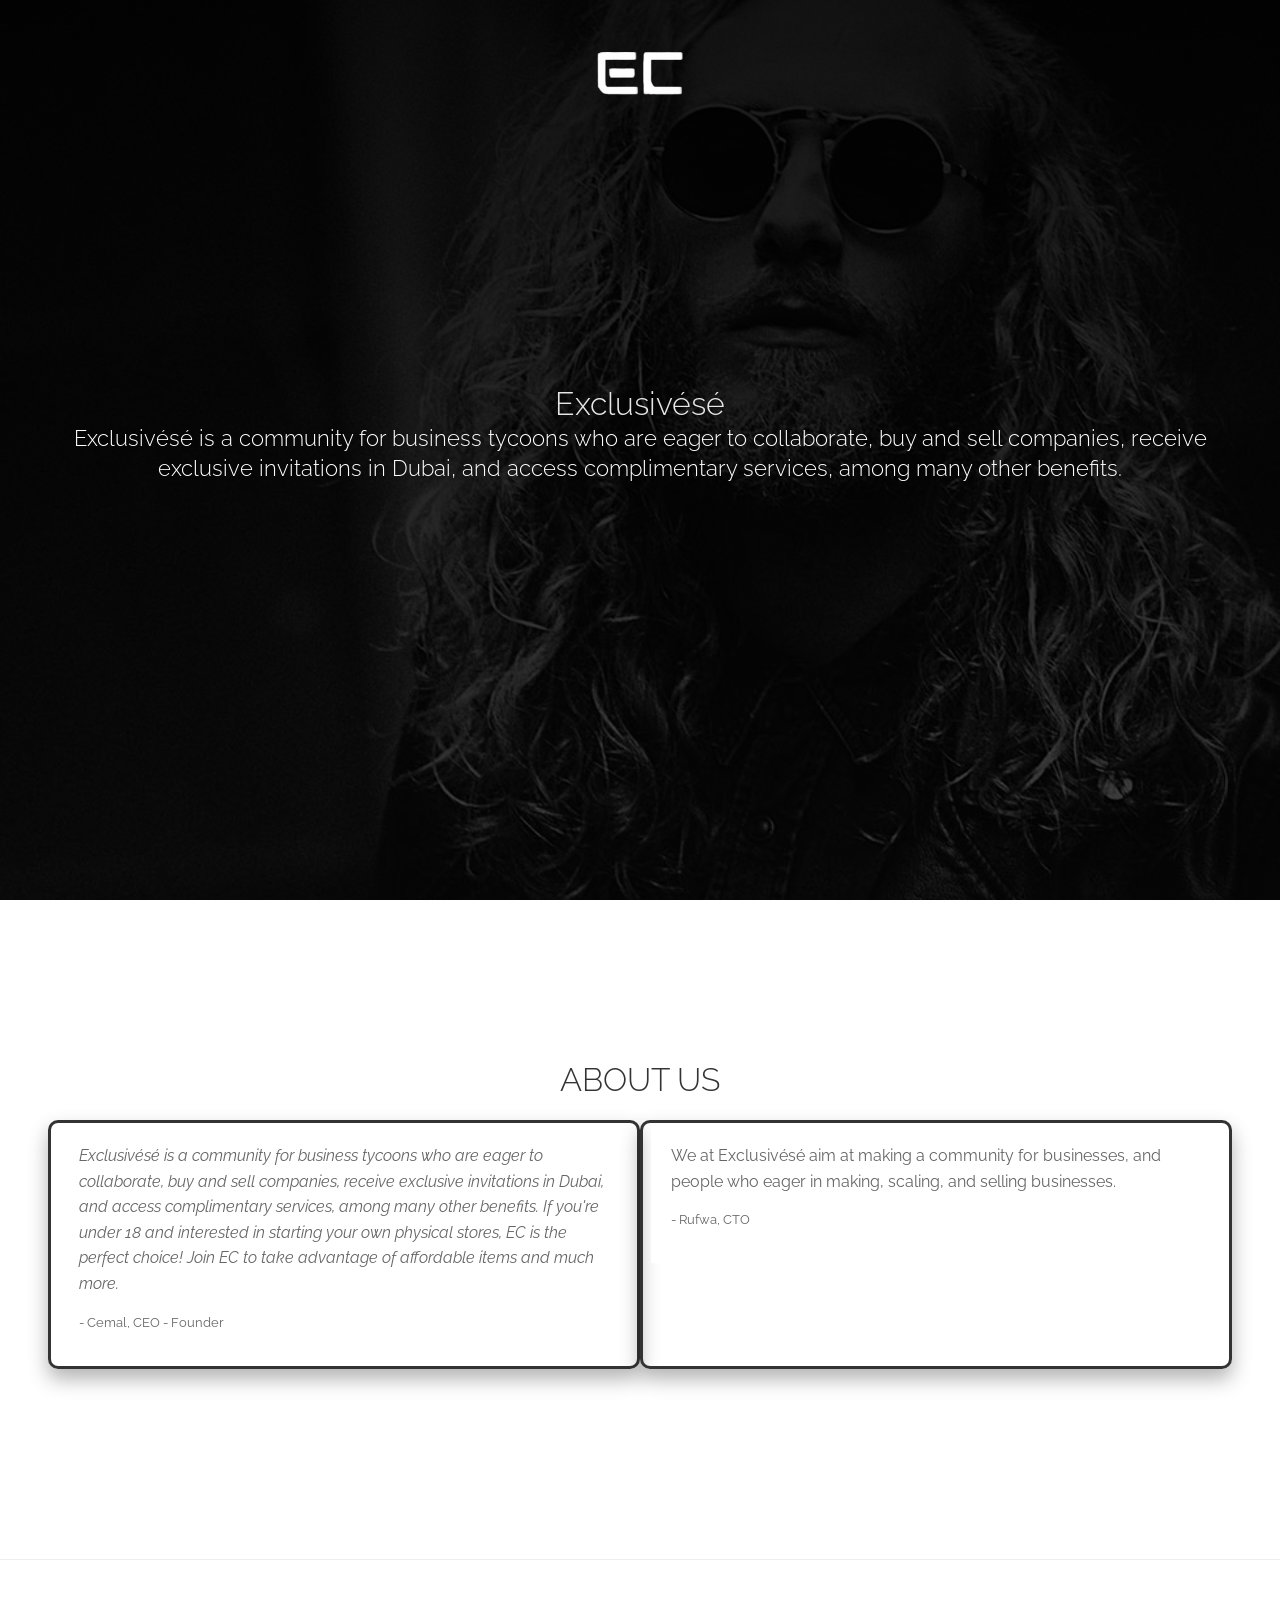
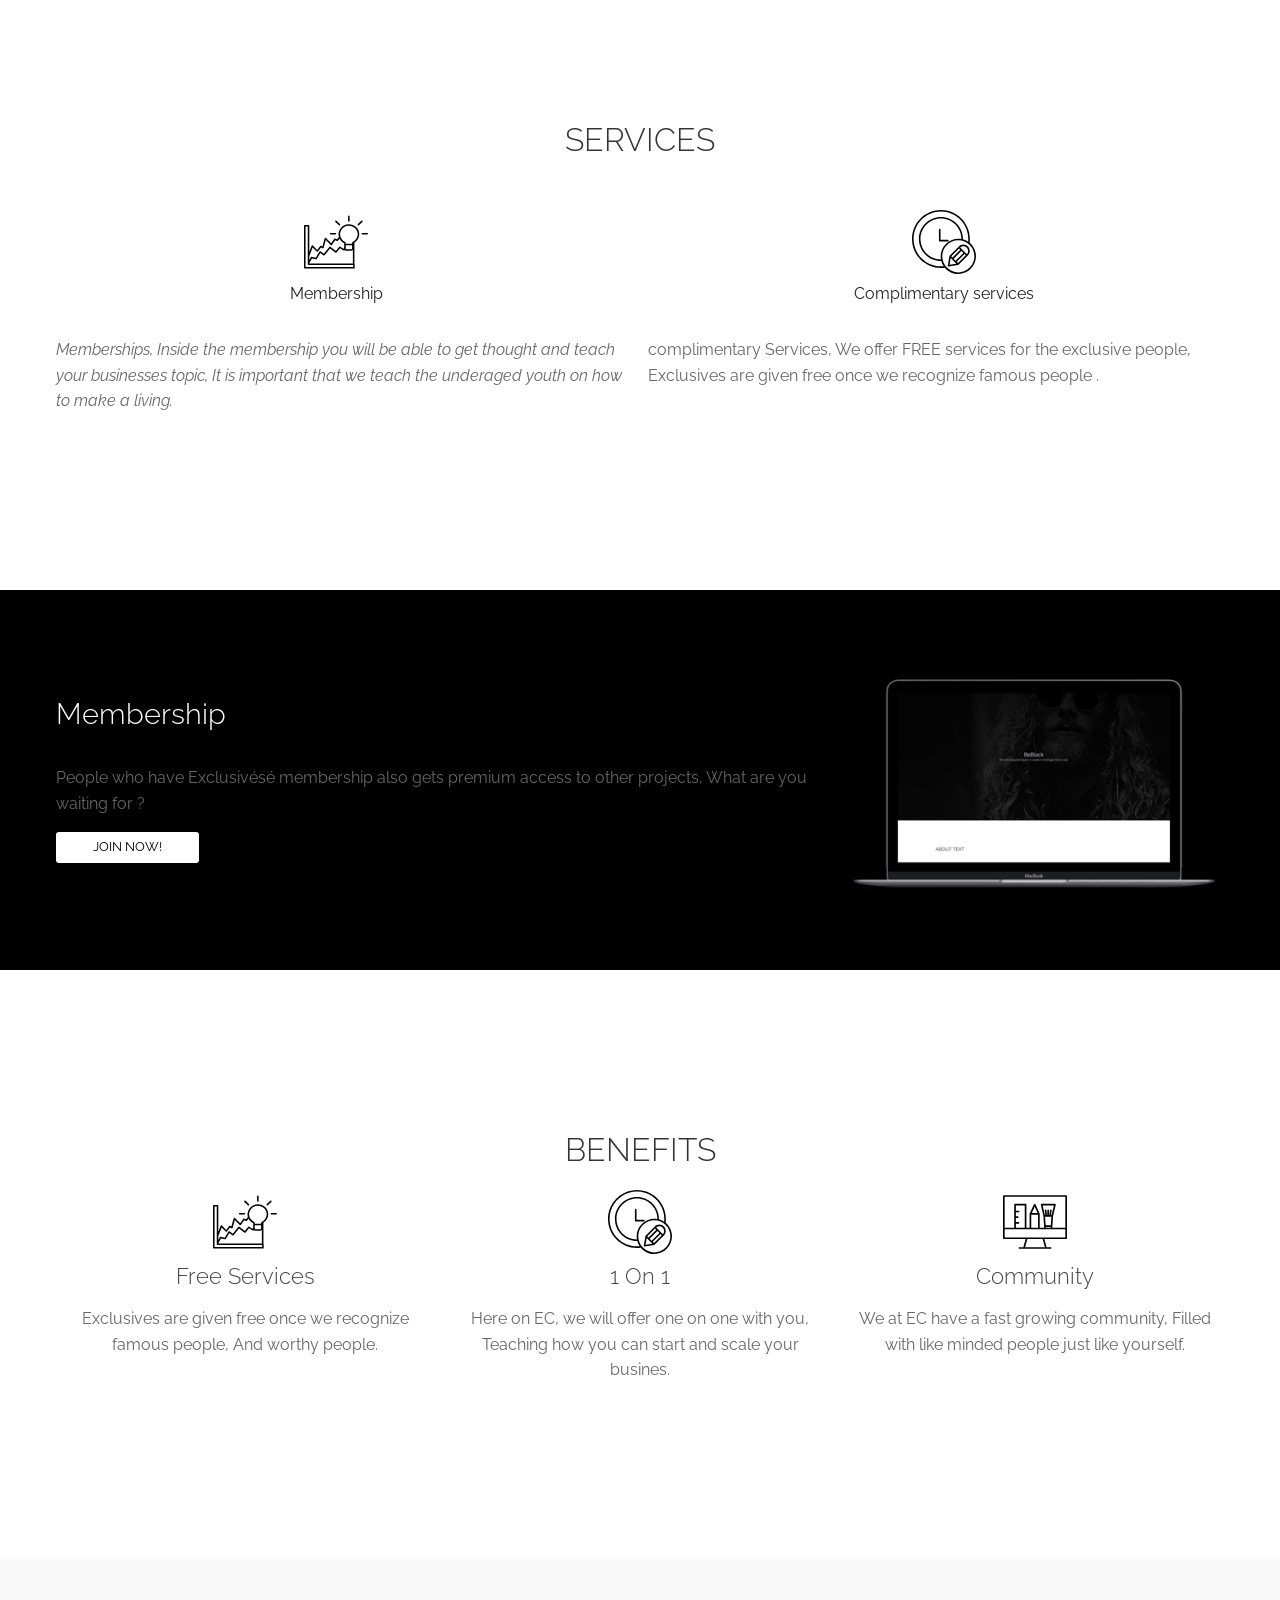
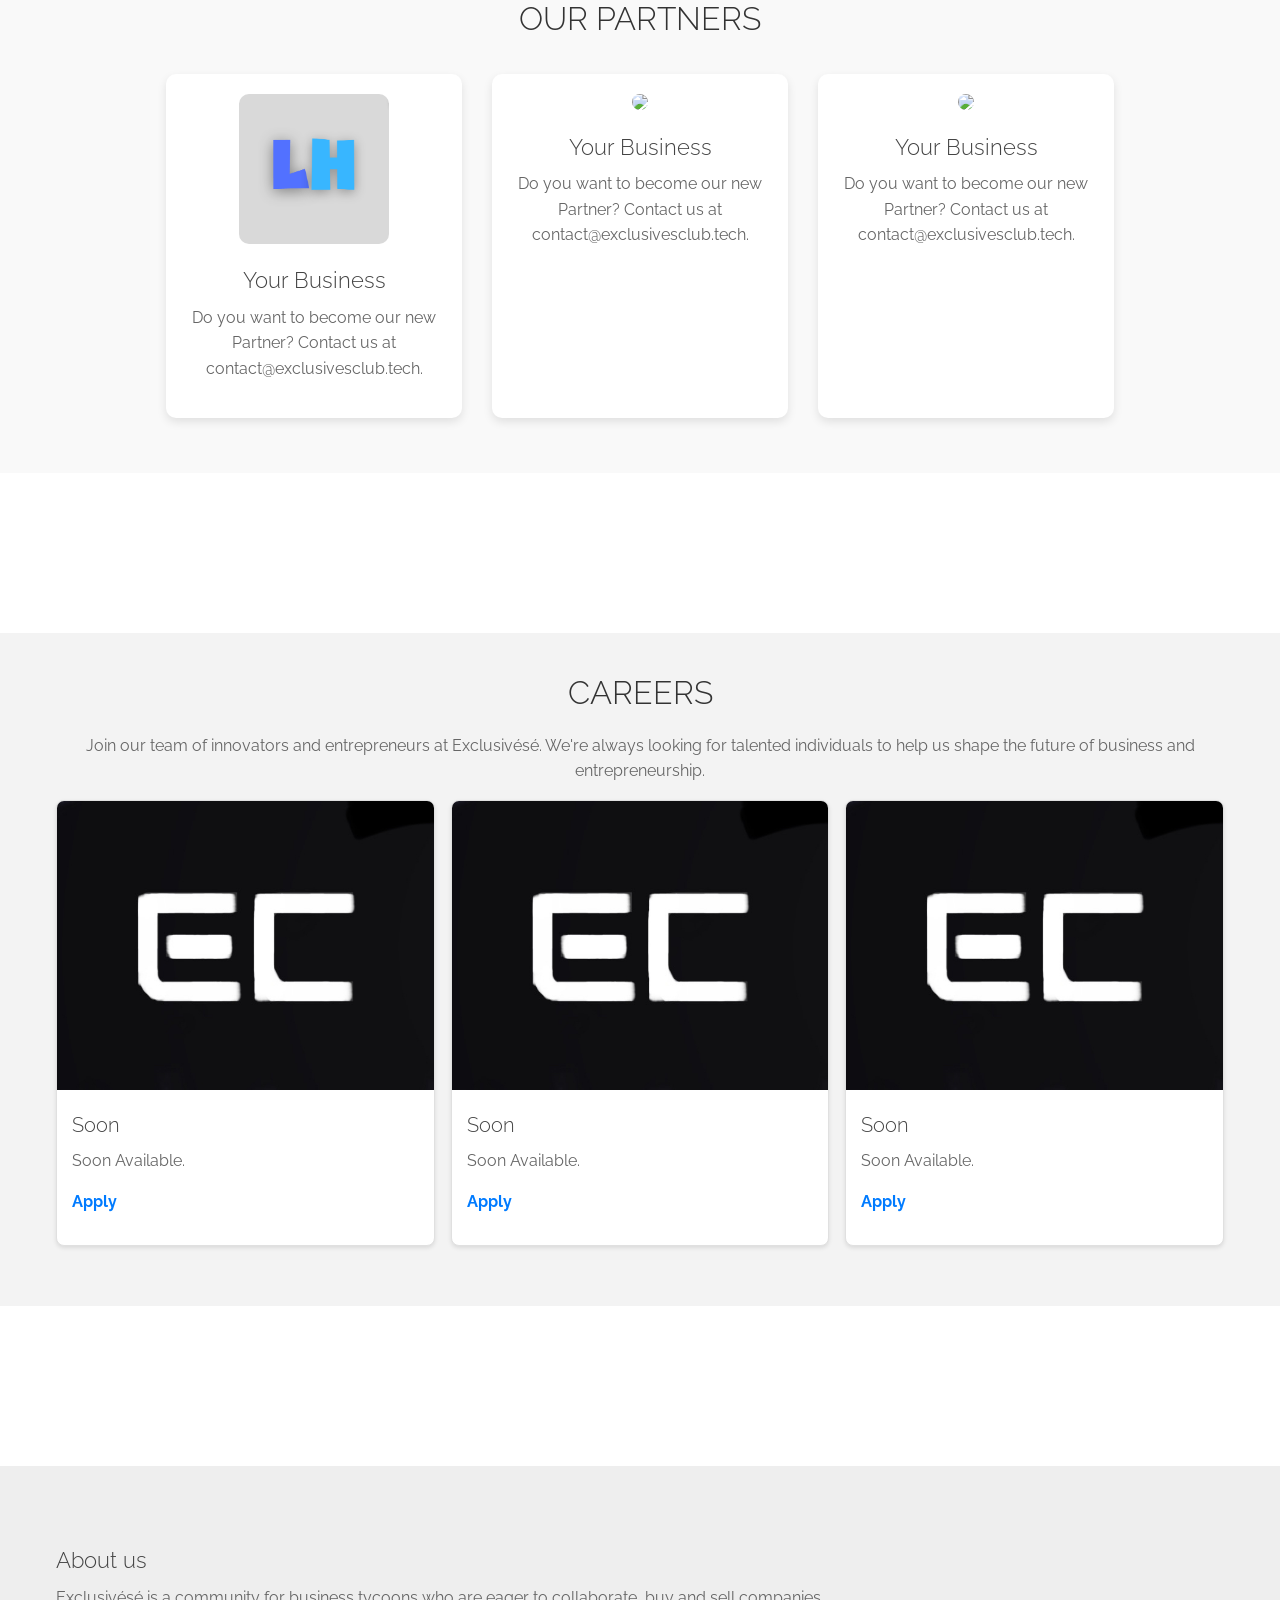
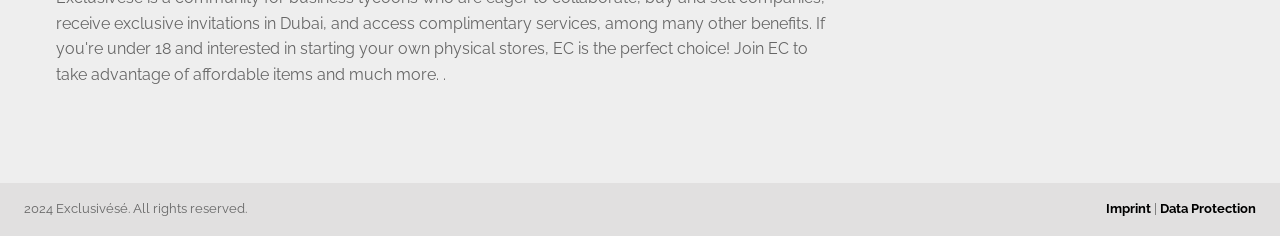
==== commit 26eb1b05: "Name Fixed" ====
--- a/index.html
+++ b/index.html
@@ -1,7 +1,7 @@
 <!DOCTYPE html>
 <html lang="de-DE" prefix="og: http://ogp.me/ns#">
     <meta charset="UTF-8">
-    <title>Exclusives Empire</title>
+    <title>Exclusivésé</title>
     <link rel="icon" type="image/png" sizes="32x32" href="img/favicon.png">
     <link rel="stylesheet" type="text/css" href="css/normalize.min.css" media="all" />
     <link href="https://fonts.googleapis.com/css?family=Raleway&display=swap" rel="stylesheet">
@@ -21,15 +21,14 @@
                     <li><a href="/news.html">News</a></li>
 
 
-
                 </ul>
             </nav>
         </div>
         <div class="hero flex middle-xs" style="background-image: linear-gradient(rgba(0, 0, 0, 0.9), rgba(0, 0, 0, 0.7)), url('img/hero-image.jpg');
     ">
     <div class="hero-text ">
-        <h1>Exclusives Empire</h1>
-        <h4>Exclusives Empire is a community for business tycoons who are eager to collaborate, buy and sell companies, receive exclusive invitations in Dubai, and access complimentary services, among many other benefits.</h4>
+        <h1>Exclusivésé</h1>
+        <h4>Exclusivésé is a community for business tycoons who are eager to collaborate, buy and sell companies, receive exclusive invitations in Dubai, and access complimentary services, among many other benefits.</h4>
     </div>
 </div>
 </header>
@@ -45,13 +44,13 @@
                 <div class="row about-frames">
                     <div class="col-md-6 about-frame">
                         <div class="about-frame-content">
-                            <p class="highlight">Exclusives Empire is a community for business tycoons who are eager to collaborate, buy and sell companies, receive exclusive invitations in Dubai, and access complimentary services, among many other benefits. If you're under 18 and interested in starting your own physical stores, EC is the perfect choice! Join EC to take advantage of affordable items and much more.</p>
+                            <p class="highlight">Exclusivésé is a community for business tycoons who are eager to collaborate, buy and sell companies, receive exclusive invitations in Dubai, and access complimentary services, among many other benefits. If you're under 18 and interested in starting your own physical stores, EC is the perfect choice! Join EC to take advantage of affordable items and much more.</p>
                             <p class="author">- Cemal, CEO - Founder</p>
                         </div>
                     </div>
                     <div class="col-md-6 about-frame">
                         <div class="about-frame-content">
-                            <p>We at Exclusives Empire aim at making a community for businesses, and people who eager in making, scaling, and selling businesses.</p>
+                            <p>We at Exclusivésé aim at making a community for businesses, and people who eager in making, scaling, and selling businesses.</p>
                             <p class="author">- Rufwa, CTO</p>
                         </div>
                     </div>
@@ -94,7 +93,7 @@
                 <div class="row middle-md">
                     <div class="col-md-8">
                         <h2>Membership</h2>
-                        <p>People who have Exclusives Empire membership also gets premium access to other projects, What are you waiting for ?</p>
+                        <p>People who have Exclusivésé membership also gets premium access to other projects, What are you waiting for ?</p>
                         <a href="client-area.html"><button class="light">Join Now!</button></a>
                     </div>
                     <div class="col-md-4">
@@ -167,7 +166,7 @@
                     </div>
                     <div class="row margin-bottom-small center-xs">
                         <div class="col-md-12">
-                            <p>Join our team of innovators and entrepreneurs at Exclusives Empire. We're always looking for talented individuals to help us shape the future of business and entrepreneurship.</p>
+                            <p>Join our team of innovators and entrepreneurs at Exclusivésé. We're always looking for talented individuals to help us shape the future of business and entrepreneurship.</p>
                         </div>
                     </div>
             
@@ -219,7 +218,7 @@
             <div class="row margin-bottom-small">
                 <div class="col-md-8">
                     <h3>About us</h3>
-                    <p>Exclusives Empire is a community for business tycoons who are eager to collaborate, buy and sell companies, receive exclusive invitations in Dubai, and access complimentary services, among many other benefits. If you're under 18 and interested in starting your own physical stores, EC is the perfect choice! Join EC to take advantage of affordable items and much more.
+                    <p>Exclusivésé is a community for business tycoons who are eager to collaborate, buy and sell companies, receive exclusive invitations in Dubai, and access complimentary services, among many other benefits. If you're under 18 and interested in starting your own physical stores, EC is the perfect choice! Join EC to take advantage of affordable items and much more.
                         .</p>
                 </div>
 
@@ -229,7 +228,7 @@
 
     <div class="row secondary-footer">
         <div class="col-md">
-         <p>2024 Exclusives Empire. All rights reserved.</p>                
+         <p>2024 Exclusivésé. All rights reserved.</p>                
      </div>
      <div class="col-md end-md">
          <p><a href="#">Imprint</a> | <a href="#">Data Protection</a></p>                
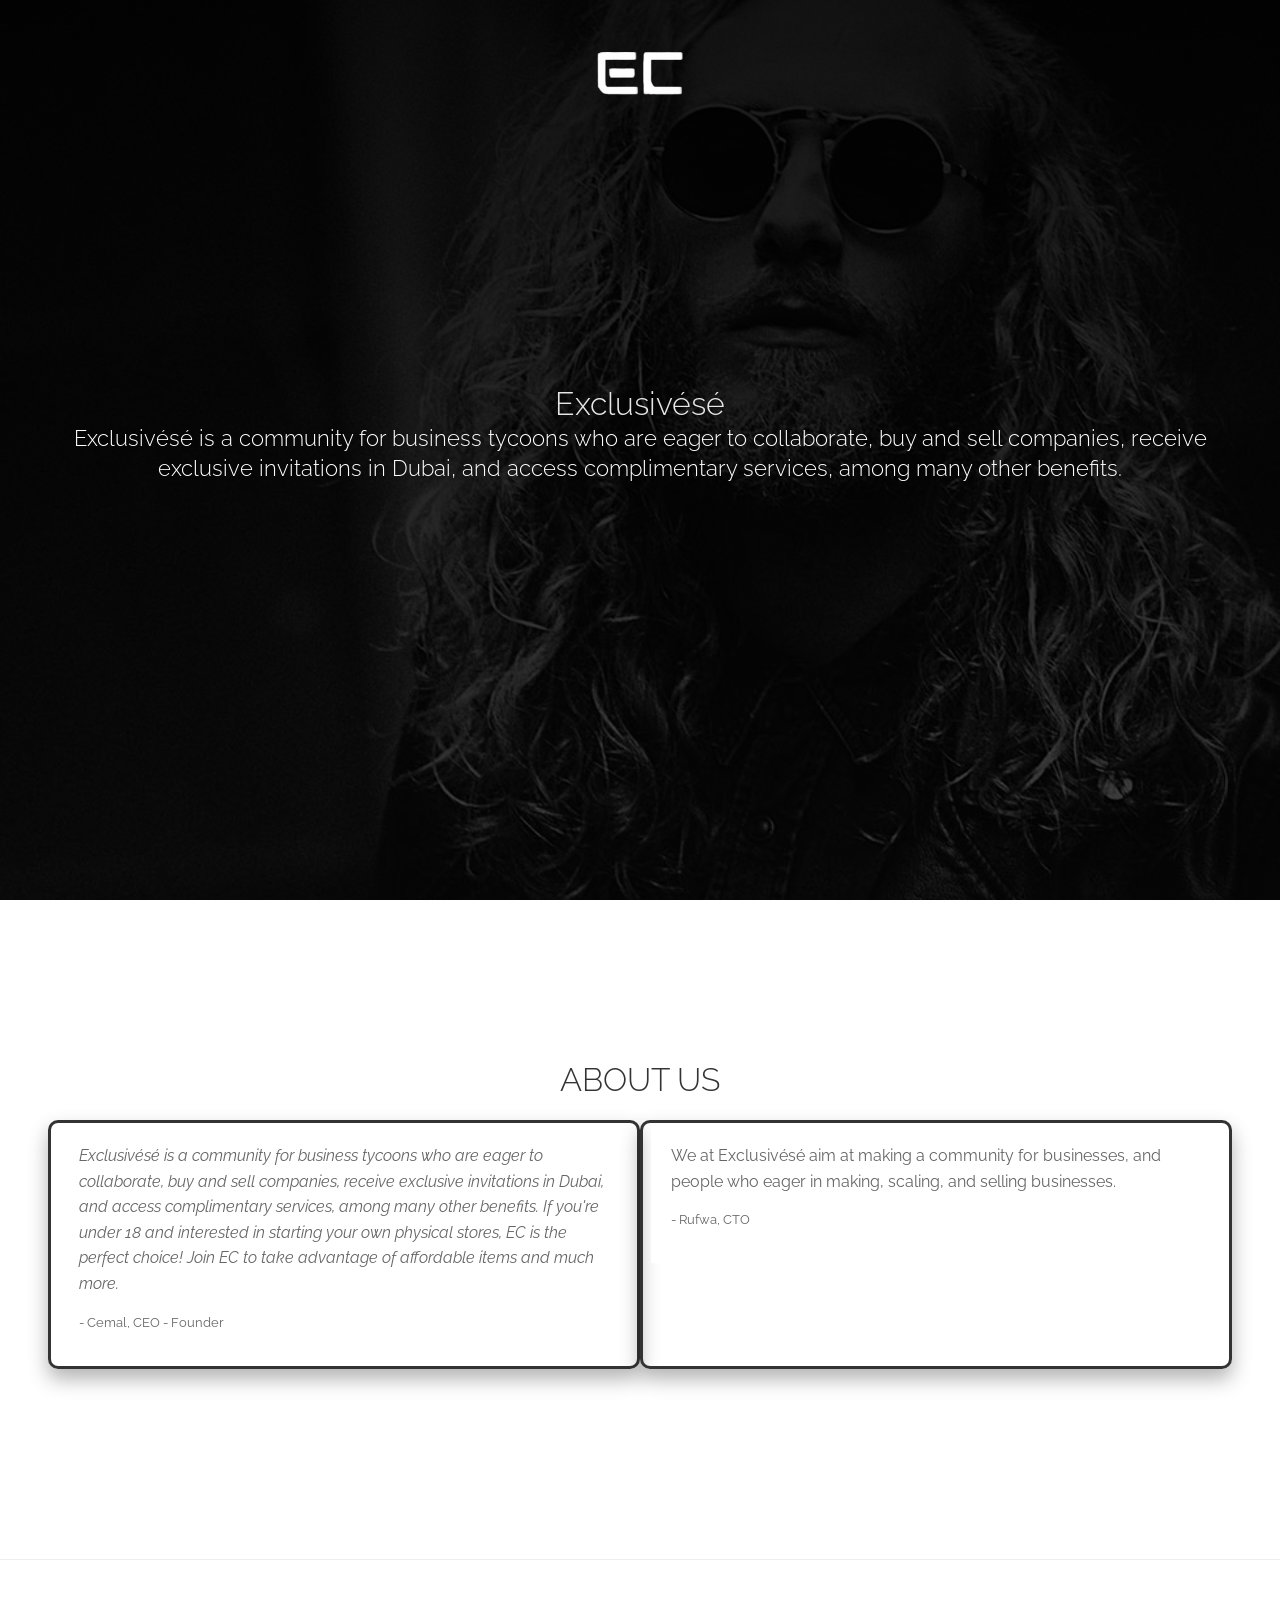
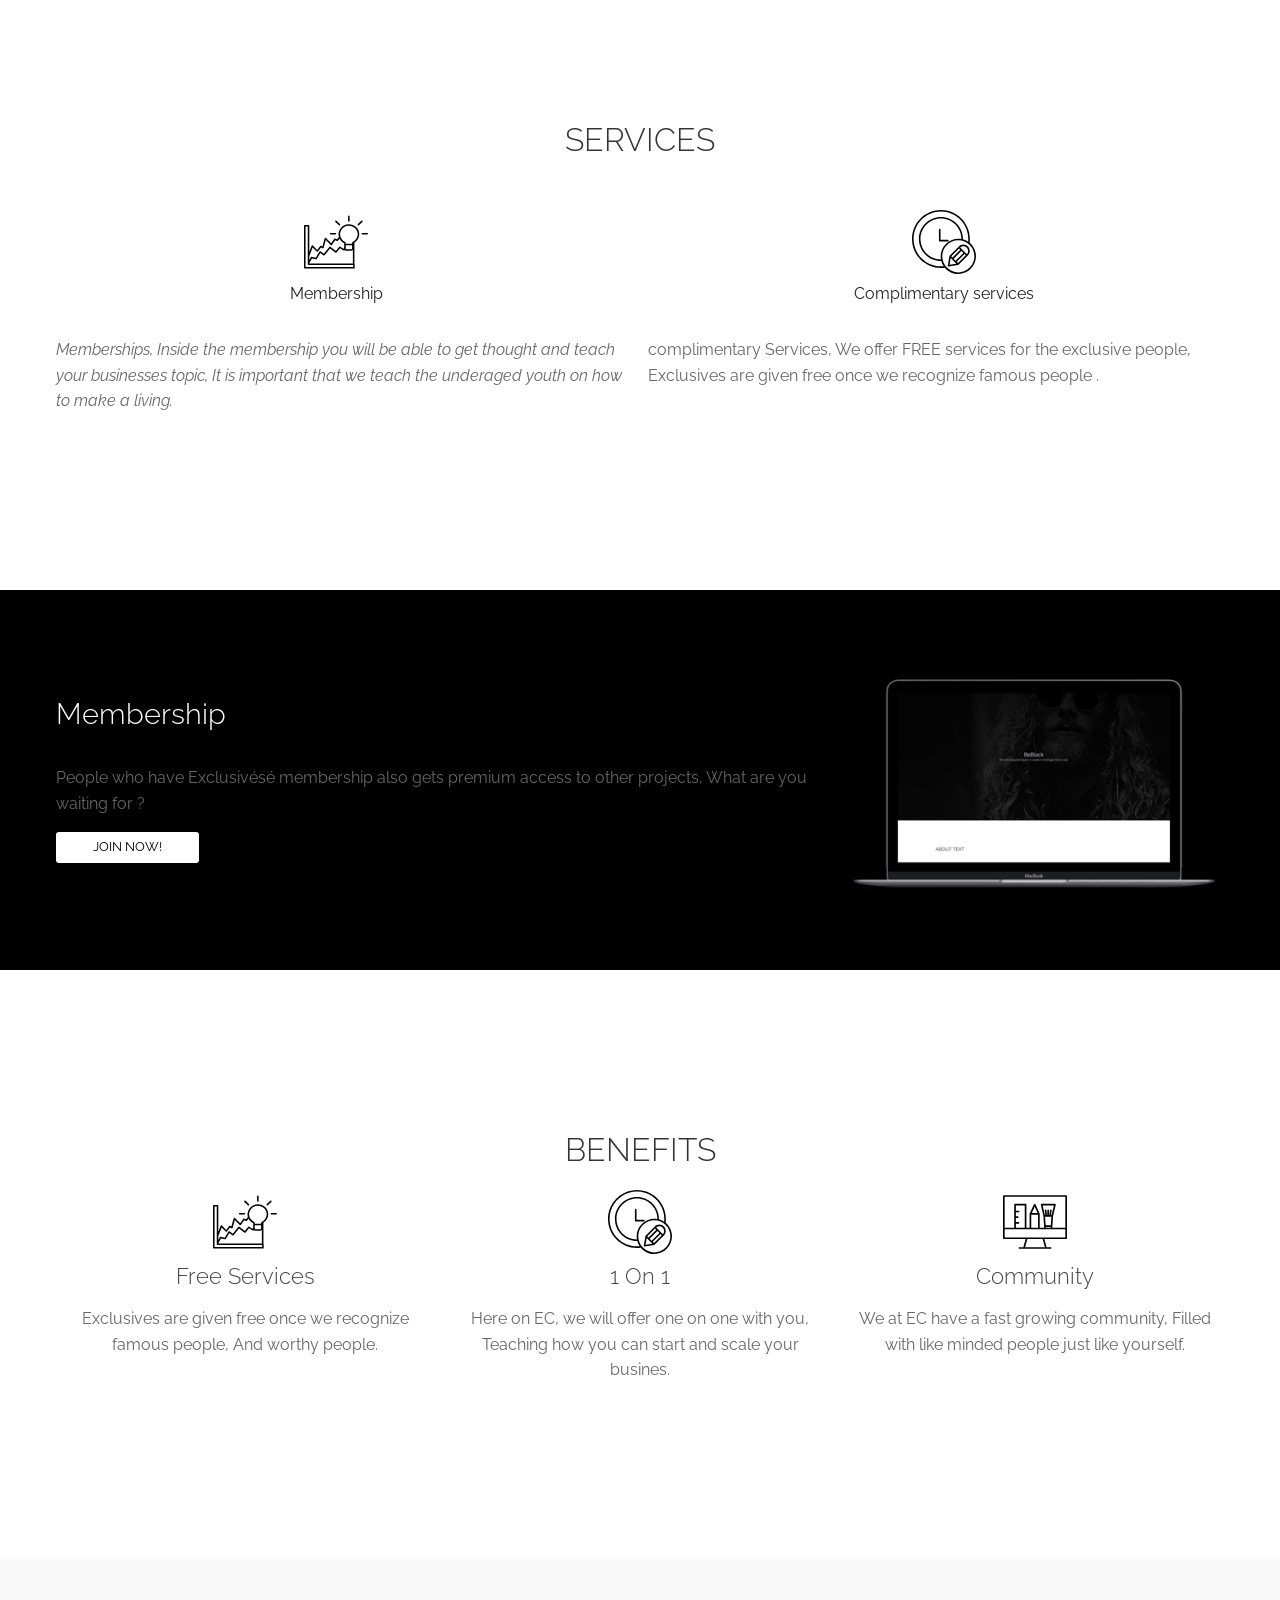
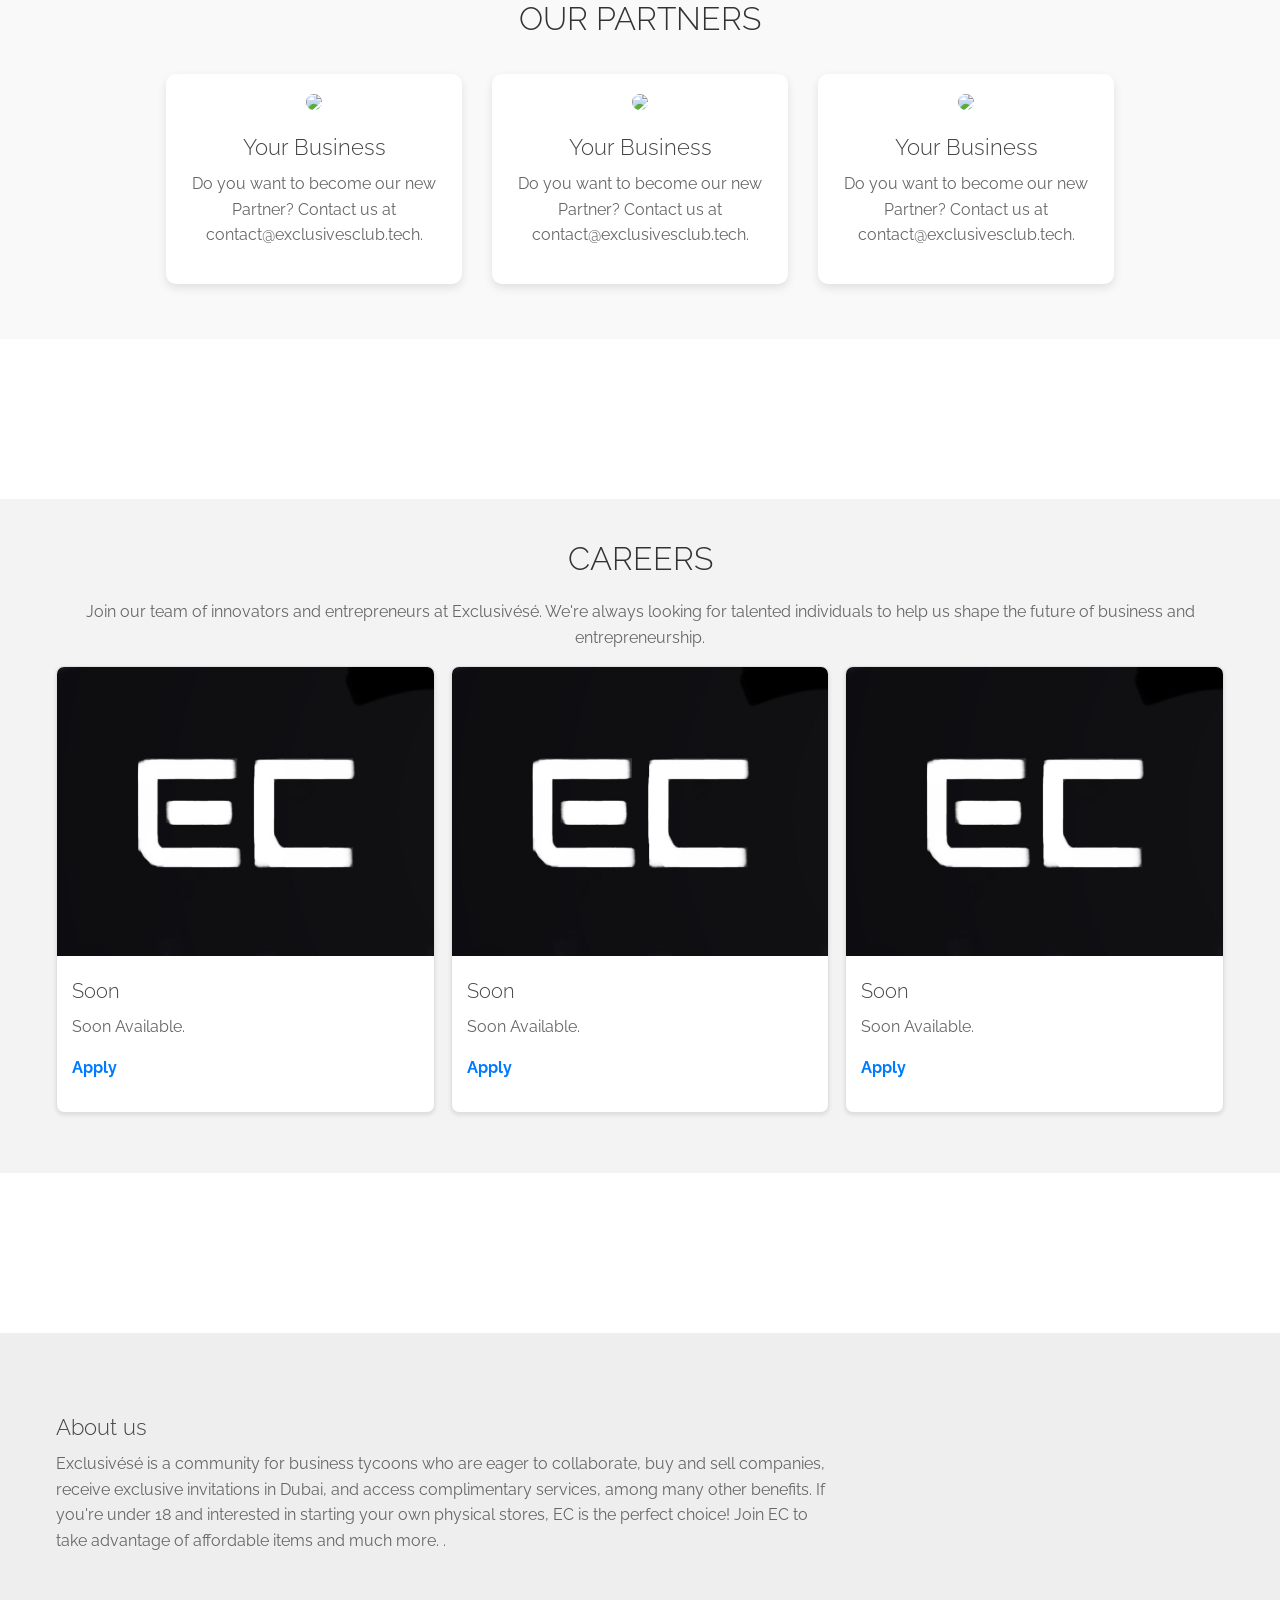
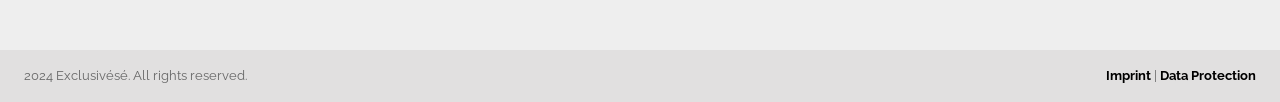
==== commit 5633f910: "Fixed Old LunaHost Logo" ====
--- a/index.html
+++ b/index.html
@@ -140,7 +140,7 @@
                   </div>
                   <div class="row margin-bottom-small center-xs">
                     <div class="col-md-3 partner-card">
-                      <img src="img/lunalogo.png" class="partner-logo">
+                      <img src="img/partner2-logo.png" class="partner-logo">
                       <h3>Your Business</h3>
                       <p>Do you want to become our new Partner? Contact us at contact@exclusivesclub.tech.</p>
                     </div>
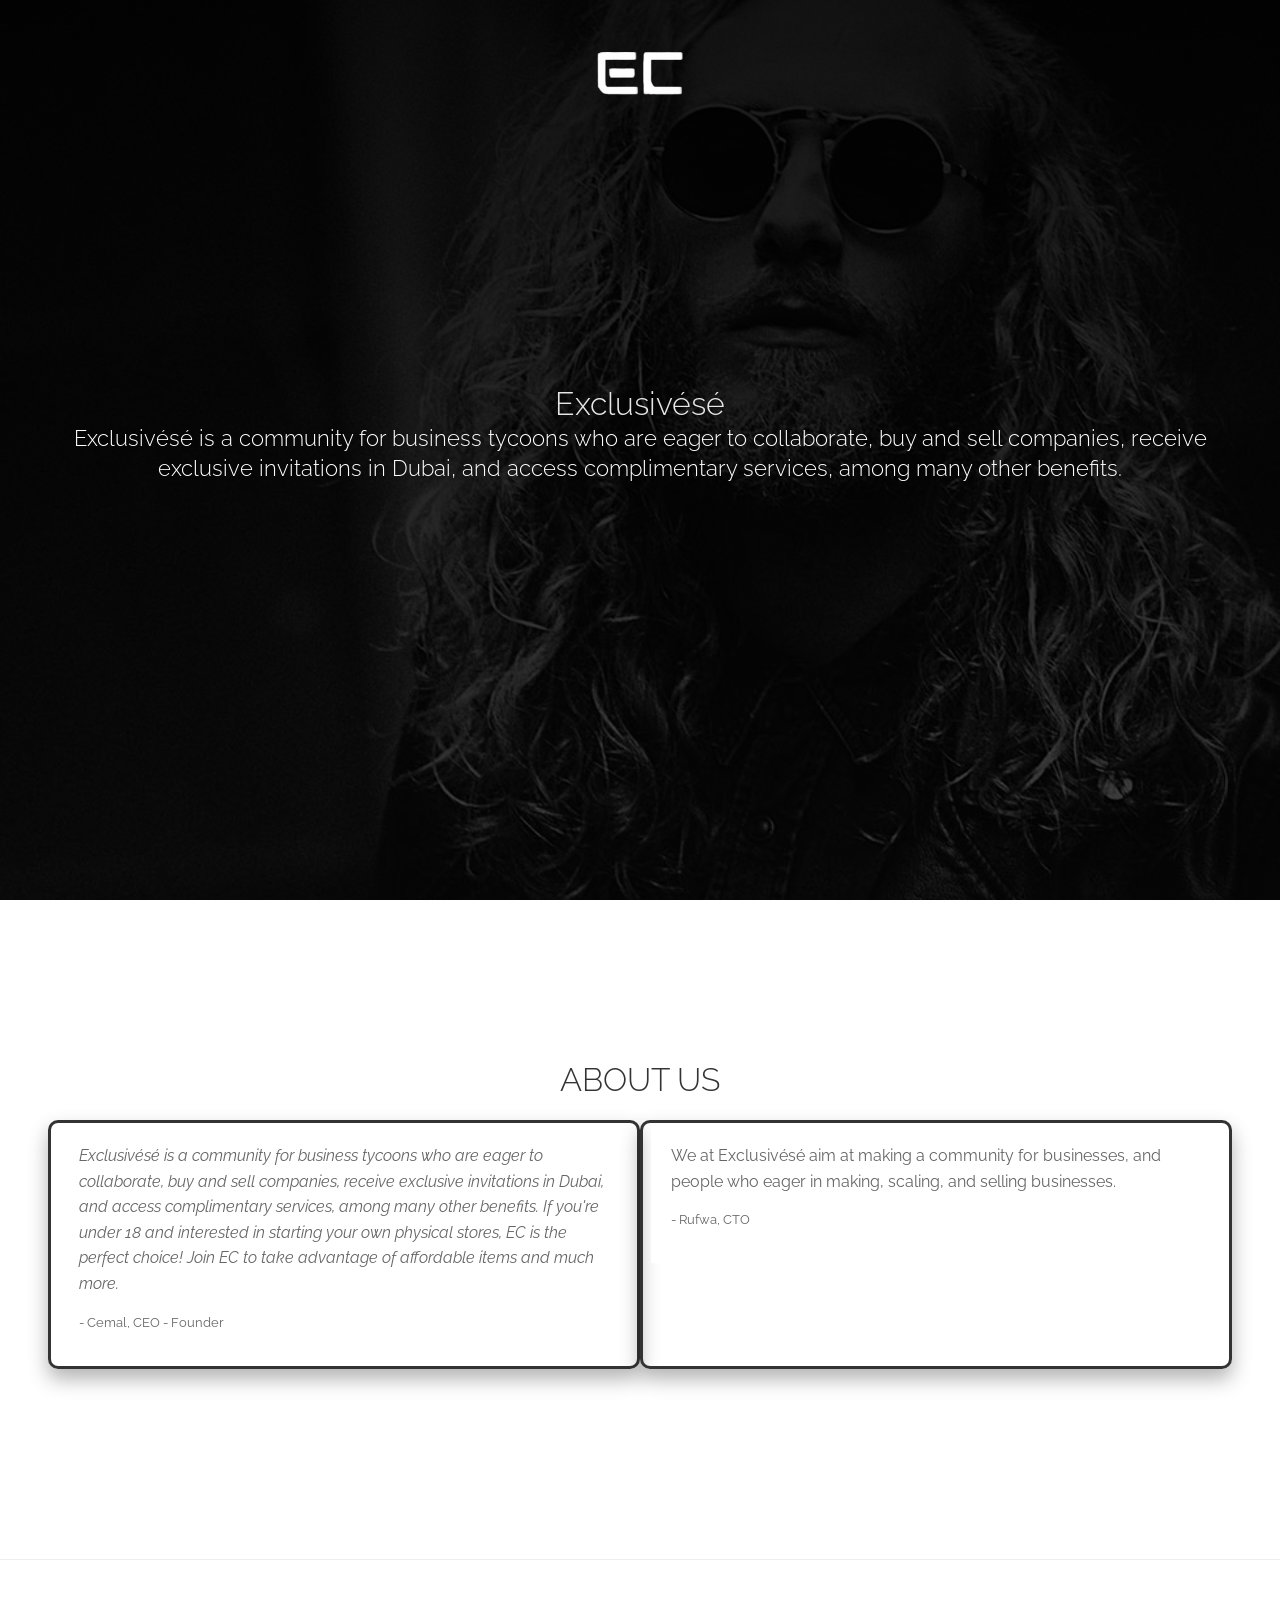
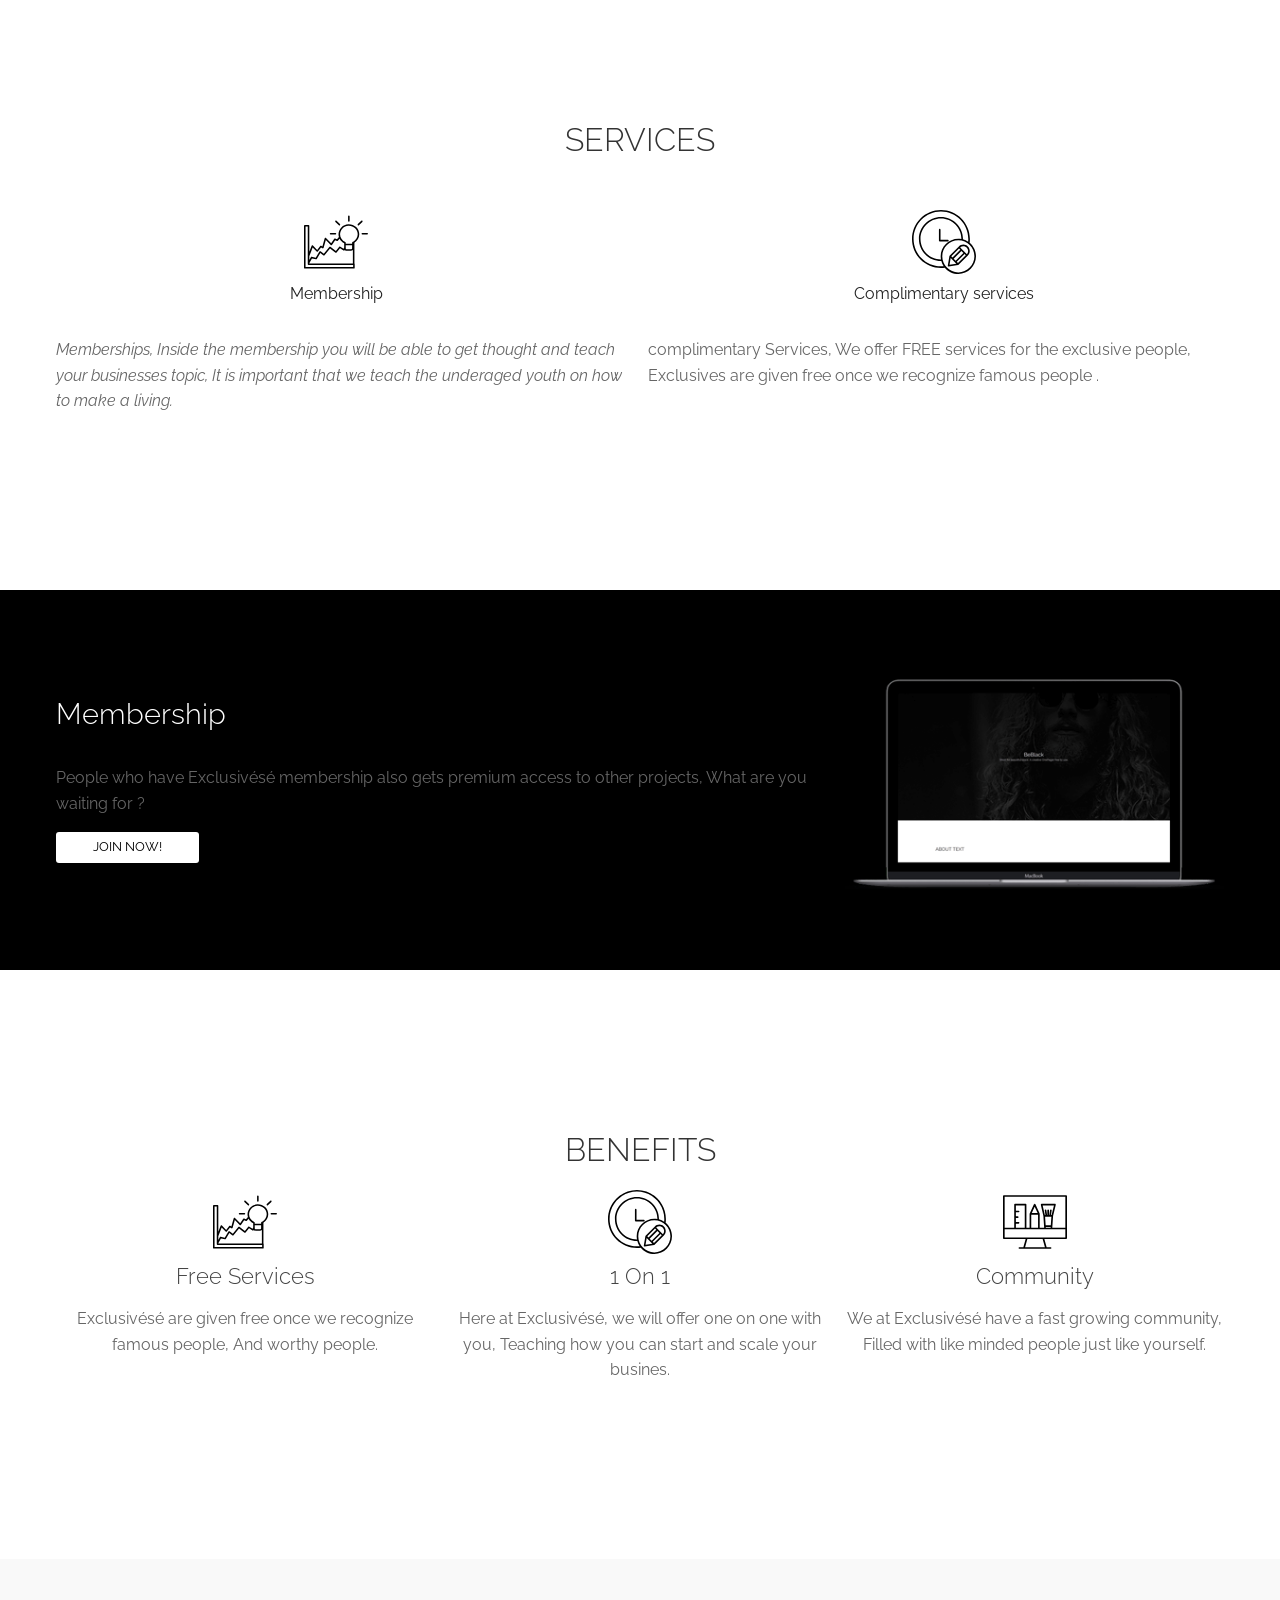
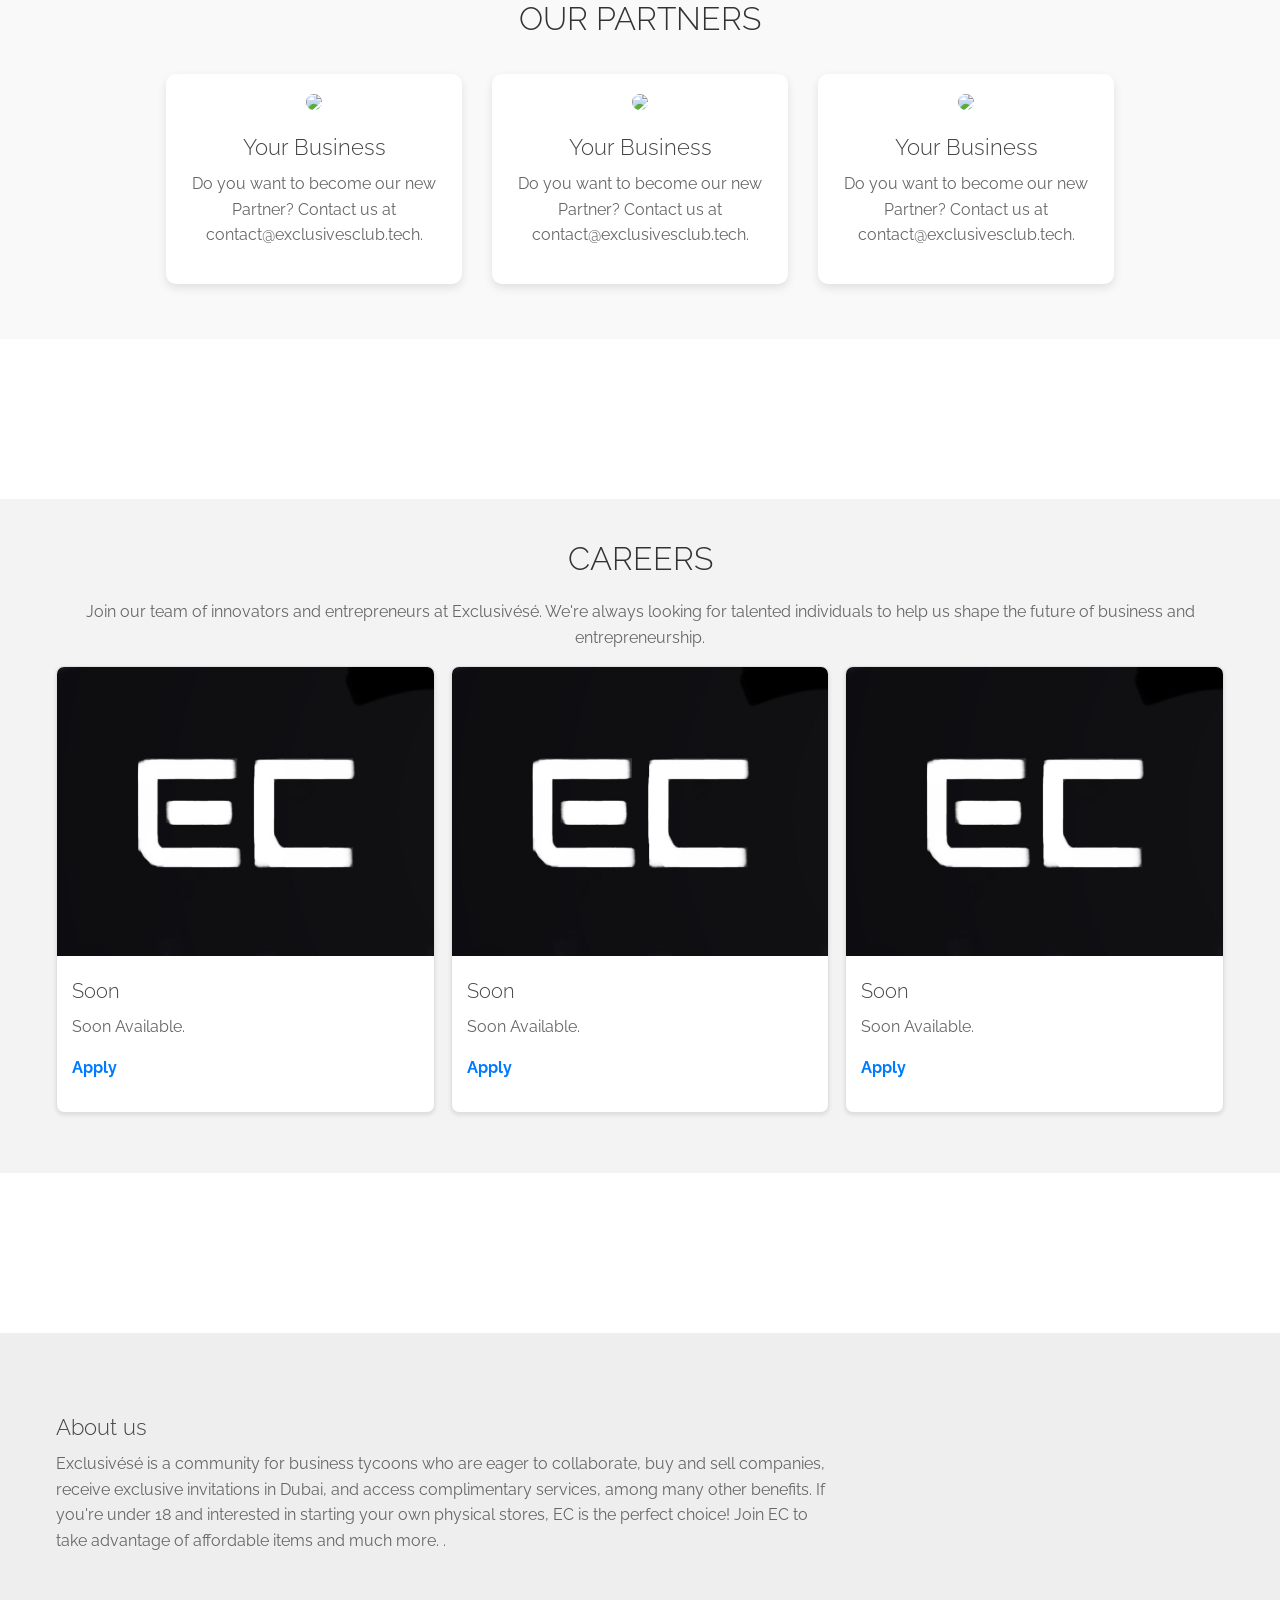
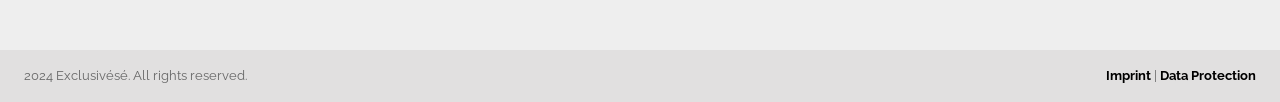
==== commit 61886bea: "Fixed Branding MissInfo" ====
--- a/index.html
+++ b/index.html
@@ -114,17 +114,17 @@
                         <div class="col-md">
                             <img src="img/001-achievement.svg" class="icon ">
                             <h3>Free Services</h3>
-                            <p>Exclusives are given free once we recognize famous people, And worthy people.</p>
+                            <p>Exclusivésé are given free once we recognize famous people, And worthy people.</p>
                         </div>
                         <div class="col-md">
                             <img src="img/002-pencil.svg" class="icon">
                             <h3>1 On 1</h3>
-                            <p>Here on EC, we will offer one on one with you, Teaching how you can start and scale your busines. </p>
+                            <p>Here at Exclusivésé, we will offer one on one with you, Teaching how you can start and scale your busines. </p>
                         </div>
                         <div class="col-md">
                             <img src="img/003-idea.svg" class="icon">
                             <h3>Community</h3>
-                            <p>We at EC have a fast growing community, Filled with like minded people just like yourself. </p>
+                            <p>We at Exclusivésé have a fast growing community, Filled with like minded people just like yourself. </p>
                         </div>
                     </div>
                     </div>
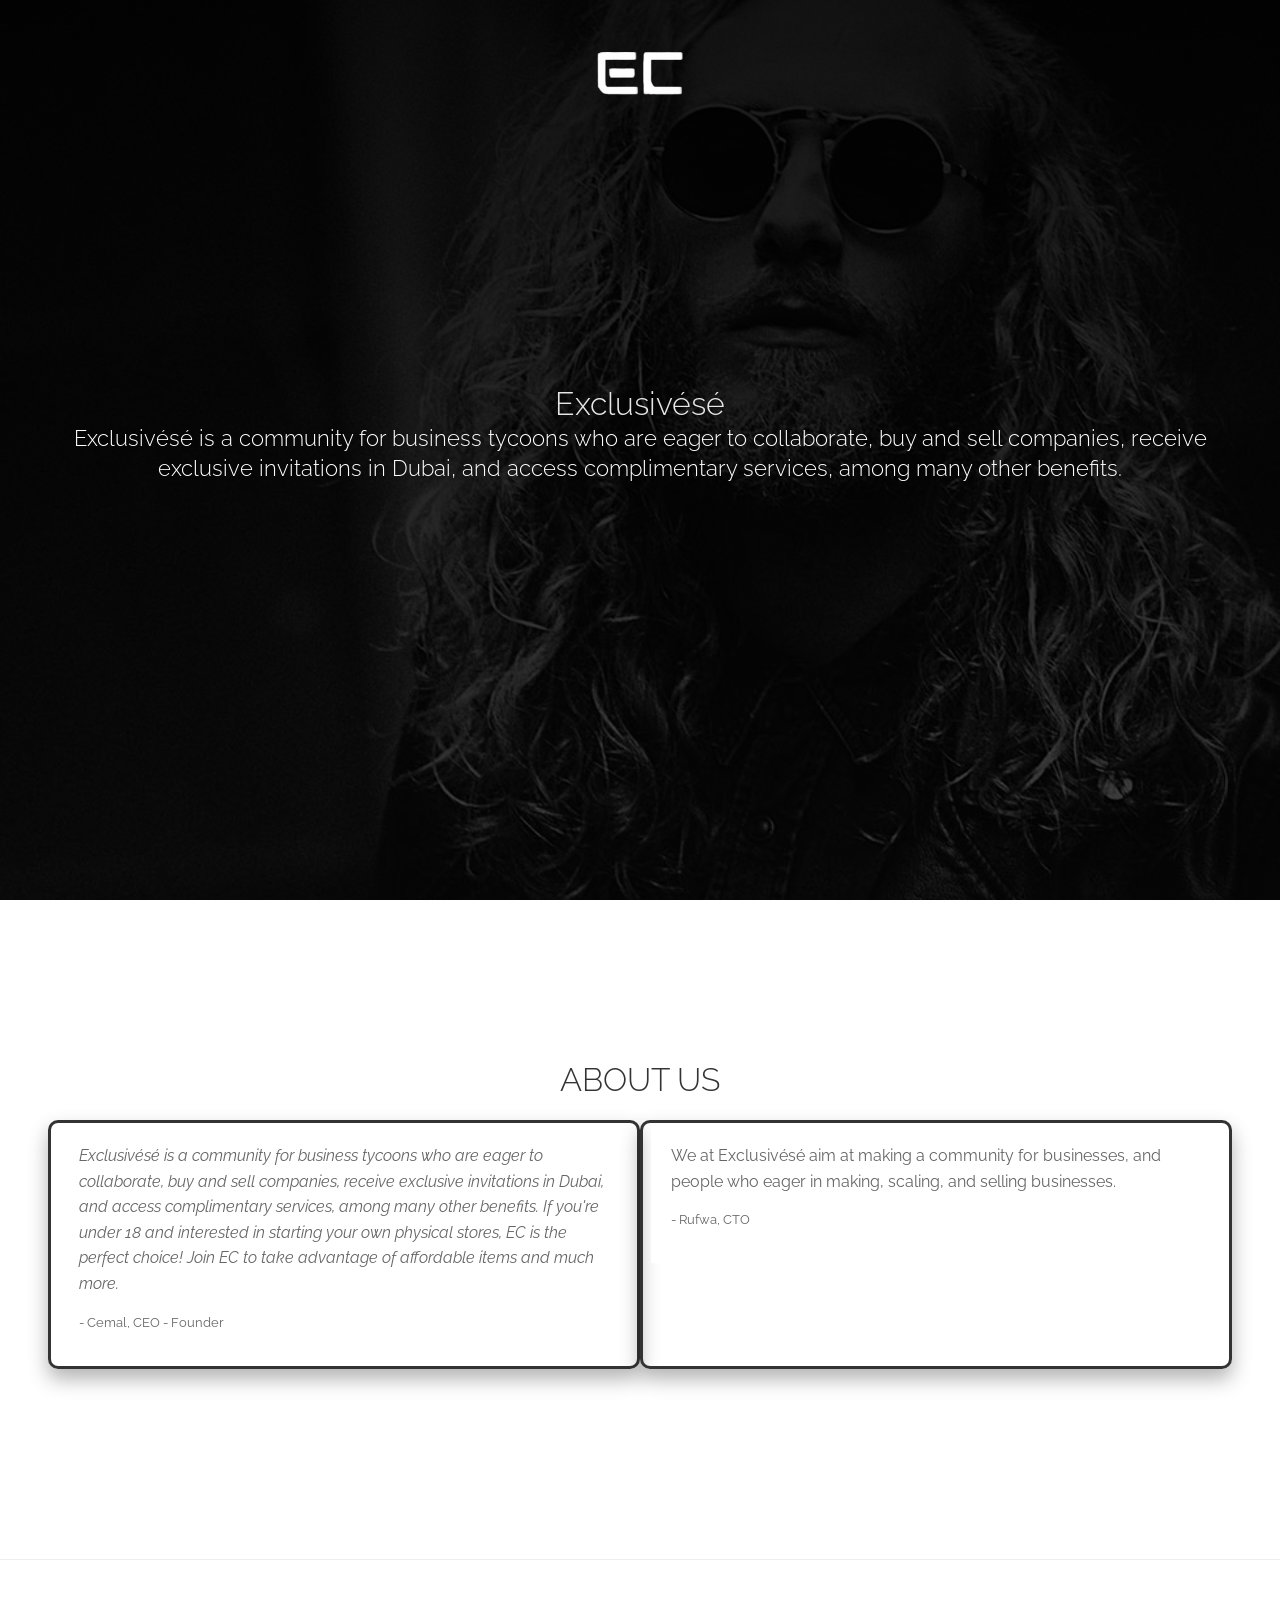
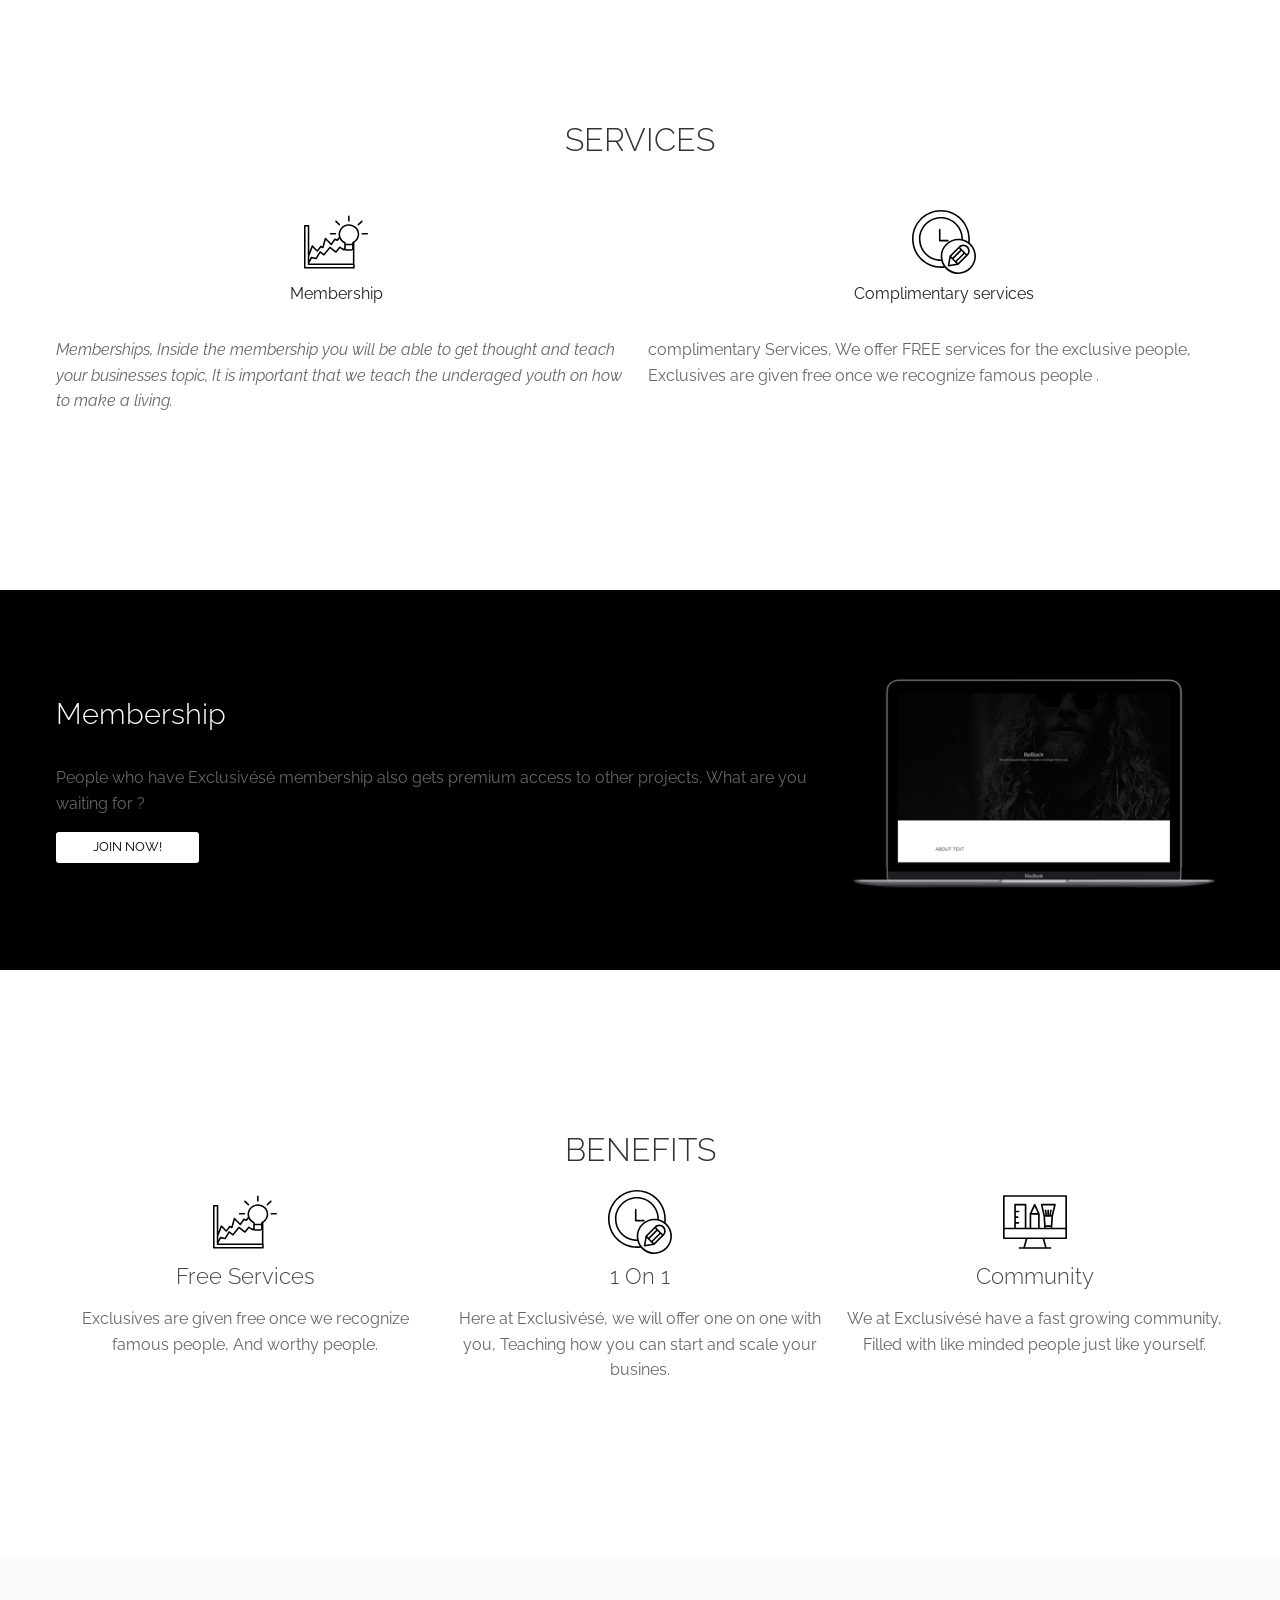
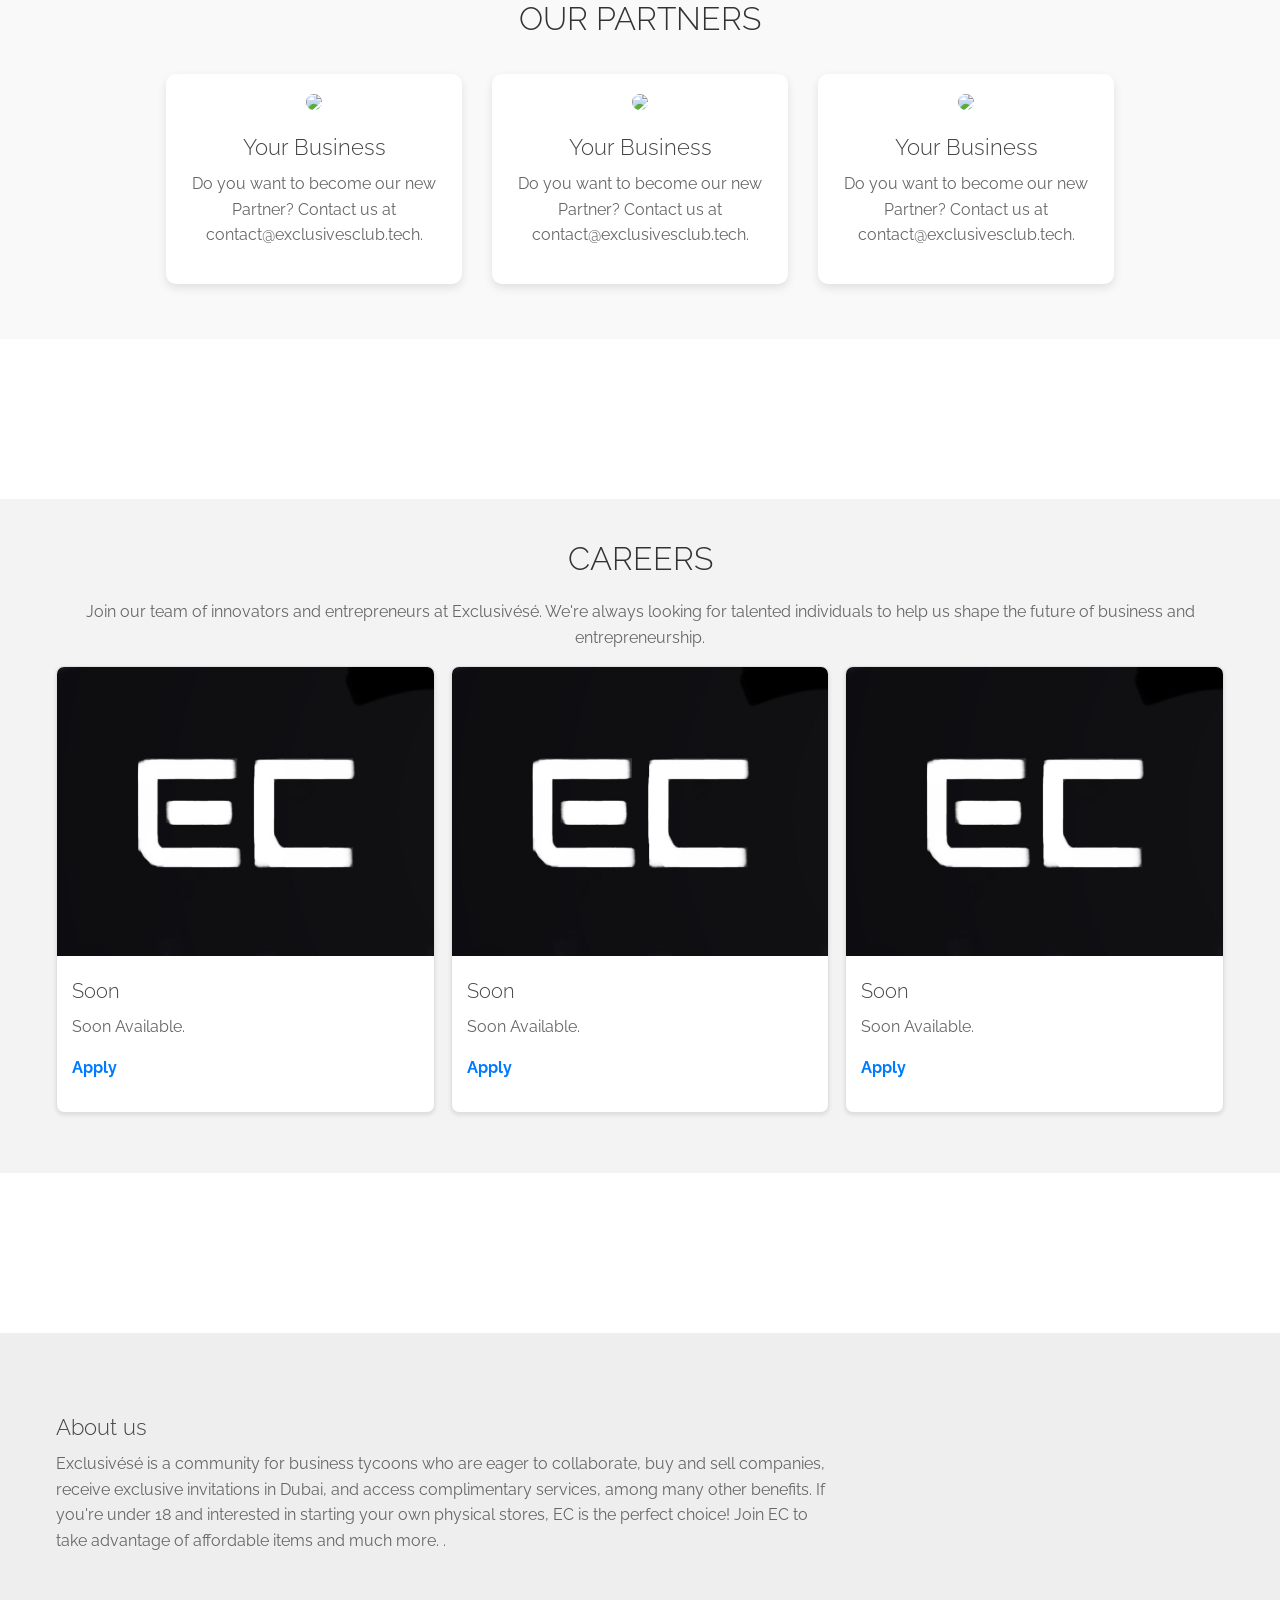
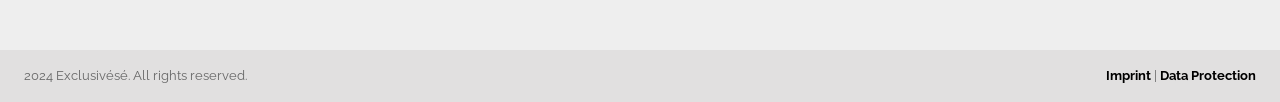
==== commit 1f267f26: "Changed Wrong Text" ====
--- a/index.html
+++ b/index.html
@@ -114,7 +114,7 @@
                         <div class="col-md">
                             <img src="img/001-achievement.svg" class="icon ">
                             <h3>Free Services</h3>
-                            <p>Exclusivésé are given free once we recognize famous people, And worthy people.</p>
+                            <p>Exclusives are given free once we recognize famous people, And worthy people.</p>
                         </div>
                         <div class="col-md">
                             <img src="img/002-pencil.svg" class="icon">
